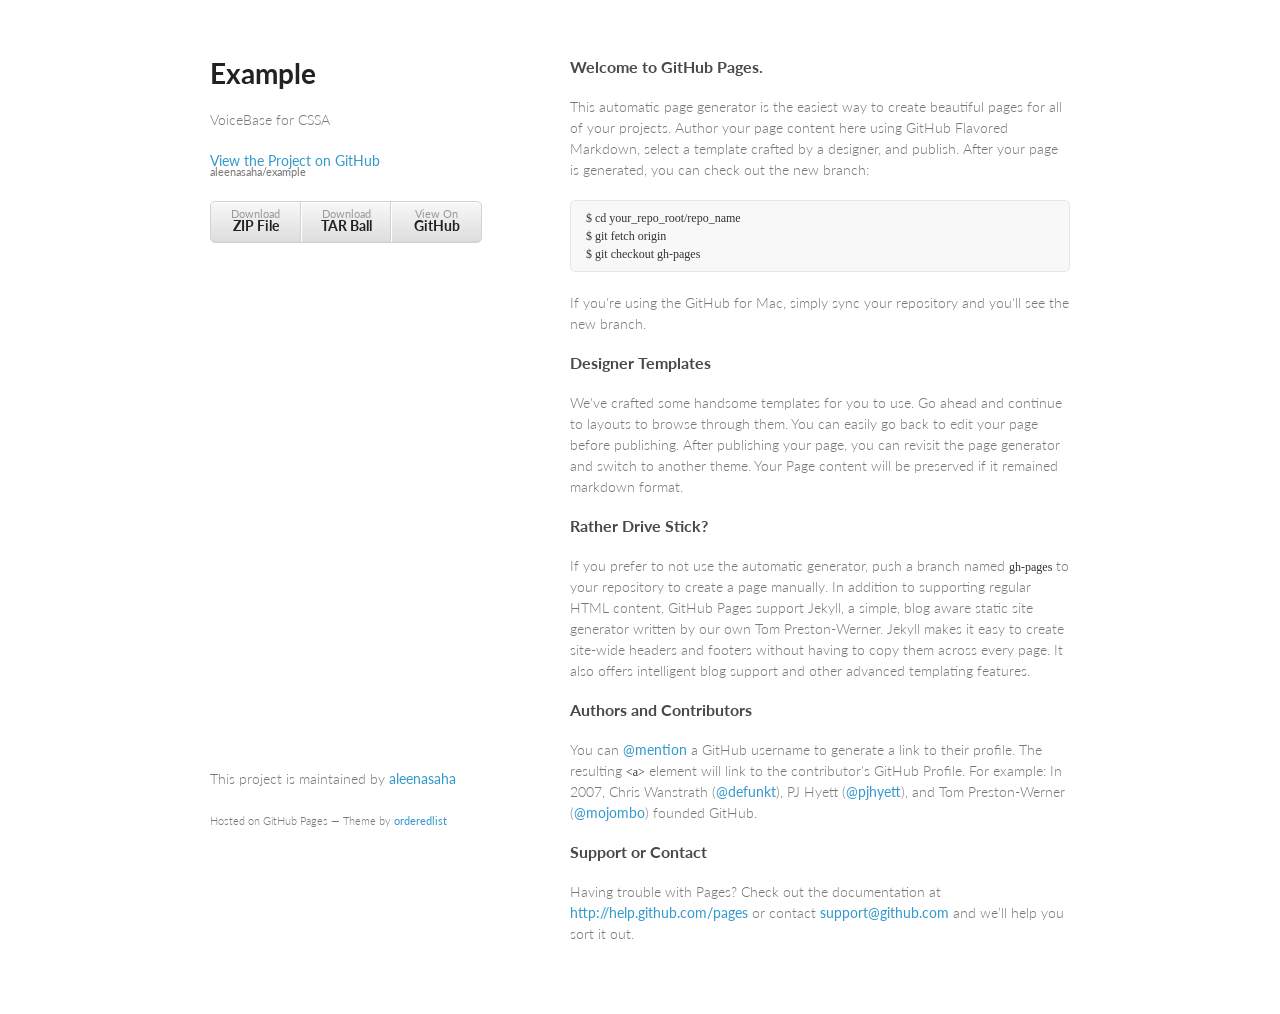
==== index.html @ 45214be2 "Create gh-pages branch via GitHub" ====
<!doctype html>
<html>
  <head>
    <meta charset="utf-8">
    <meta http-equiv="X-UA-Compatible" content="chrome=1">
    <title>Example by aleenasaha</title>

    <link rel="stylesheet" href="stylesheets/styles.css">
    <link rel="stylesheet" href="stylesheets/pygment_trac.css">
    <meta name="viewport" content="width=device-width, initial-scale=1, user-scalable=no">
    <!--[if lt IE 9]>
    <script src="//html5shiv.googlecode.com/svn/trunk/html5.js"></script>
    <![endif]-->
  </head>
  <body>
    <div class="wrapper">
      <header>
        <h1>Example</h1>
        <p>VoiceBase for CSSA</p>

        <p class="view"><a href="https://github.com/aleenasaha/example">View the Project on GitHub <small>aleenasaha/example</small></a></p>


        <ul>
          <li><a href="https://github.com/aleenasaha/example/zipball/master">Download <strong>ZIP File</strong></a></li>
          <li><a href="https://github.com/aleenasaha/example/tarball/master">Download <strong>TAR Ball</strong></a></li>
          <li><a href="https://github.com/aleenasaha/example">View On <strong>GitHub</strong></a></li>
        </ul>
      </header>
      <section>
        <h3>
<a name="welcome-to-github-pages" class="anchor" href="#welcome-to-github-pages"><span class="octicon octicon-link"></span></a>Welcome to GitHub Pages.</h3>

<p>This automatic page generator is the easiest way to create beautiful pages for all of your projects. Author your page content here using GitHub Flavored Markdown, select a template crafted by a designer, and publish. After your page is generated, you can check out the new branch:</p>

<pre><code>$ cd your_repo_root/repo_name
$ git fetch origin
$ git checkout gh-pages
</code></pre>

<p>If you're using the GitHub for Mac, simply sync your repository and you'll see the new branch.</p>

<h3>
<a name="designer-templates" class="anchor" href="#designer-templates"><span class="octicon octicon-link"></span></a>Designer Templates</h3>

<p>We've crafted some handsome templates for you to use. Go ahead and continue to layouts to browse through them. You can easily go back to edit your page before publishing. After publishing your page, you can revisit the page generator and switch to another theme. Your Page content will be preserved if it remained markdown format.</p>

<h3>
<a name="rather-drive-stick" class="anchor" href="#rather-drive-stick"><span class="octicon octicon-link"></span></a>Rather Drive Stick?</h3>

<p>If you prefer to not use the automatic generator, push a branch named <code>gh-pages</code> to your repository to create a page manually. In addition to supporting regular HTML content, GitHub Pages support Jekyll, a simple, blog aware static site generator written by our own Tom Preston-Werner. Jekyll makes it easy to create site-wide headers and footers without having to copy them across every page. It also offers intelligent blog support and other advanced templating features.</p>

<h3>
<a name="authors-and-contributors" class="anchor" href="#authors-and-contributors"><span class="octicon octicon-link"></span></a>Authors and Contributors</h3>

<p>You can <a href="https://github.com/blog/821" class="user-mention">@mention</a> a GitHub username to generate a link to their profile. The resulting <code>&lt;a&gt;</code> element will link to the contributor's GitHub Profile. For example: In 2007, Chris Wanstrath (<a href="https://github.com/defunkt" class="user-mention">@defunkt</a>), PJ Hyett (<a href="https://github.com/pjhyett" class="user-mention">@pjhyett</a>), and Tom Preston-Werner (<a href="https://github.com/mojombo" class="user-mention">@mojombo</a>) founded GitHub.</p>

<h3>
<a name="support-or-contact" class="anchor" href="#support-or-contact"><span class="octicon octicon-link"></span></a>Support or Contact</h3>

<p>Having trouble with Pages? Check out the documentation at <a href="http://help.github.com/pages">http://help.github.com/pages</a> or contact <a href="mailto:support@github.com">support@github.com</a> and we’ll help you sort it out.</p>
      </section>
      <footer>
        <p>This project is maintained by <a href="https://github.com/aleenasaha">aleenasaha</a></p>
        <p><small>Hosted on GitHub Pages &mdash; Theme by <a href="https://github.com/orderedlist">orderedlist</a></small></p>
      </footer>
    </div>
    <script src="javascripts/scale.fix.js"></script>
    
  </body>
</html>
---- stylesheets/styles.css ----
@import url(https://fonts.googleapis.com/css?family=Lato:300italic,700italic,300,700);

body {
  padding:50px;
  font:14px/1.5 Lato, "Helvetica Neue", Helvetica, Arial, sans-serif;
  color:#777;
  font-weight:300;
}

h1, h2, h3, h4, h5, h6 {
  color:#222;
  margin:0 0 20px;
}

p, ul, ol, table, pre, dl {
  margin:0 0 20px;
}

h1, h2, h3 {
  line-height:1.1;
}

h1 {
  font-size:28px;
}

h2 {
  color:#393939;
}

h3, h4, h5, h6 {
  color:#494949;
}

a {
  color:#39c;
  font-weight:400;
  text-decoration:none;
}

a small {
  font-size:11px;
  color:#777;
  margin-top:-0.6em;
  display:block;
}

.wrapper {
  width:860px;
  margin:0 auto;
}

blockquote {
  border-left:1px solid #e5e5e5;
  margin:0;
  padding:0 0 0 20px;
  font-style:italic;
}

code, pre {
  font-family:Monaco, Bitstream Vera Sans Mono, Lucida Console, Terminal;
  color:#333;
  font-size:12px;
}

pre {
  padding:8px 15px;
  background: #f8f8f8;  
  border-radius:5px;
  border:1px solid #e5e5e5;
  overflow-x: auto;
}

table {
  width:100%;
  border-collapse:collapse;
}

th, td {
  text-align:left;
  padding:5px 10px;
  border-bottom:1px solid #e5e5e5;
}

dt {
  color:#444;
  font-weight:700;
}

th {
  color:#444;
}

img {
  max-width:100%;
}

header {
  width:270px;
  float:left;
  position:fixed;
}

header ul {
  list-style:none;
  height:40px;
  
  padding:0;
  
  background: #eee;
  background: -moz-linear-gradient(top, #f8f8f8 0%, #dddddd 100%);
  background: -webkit-gradient(linear, left top, left bottom, color-stop(0%,#f8f8f8), color-stop(100%,#dddddd));
  background: -webkit-linear-gradient(top, #f8f8f8 0%,#dddddd 100%);
  background: -o-linear-gradient(top, #f8f8f8 0%,#dddddd 100%);
  background: -ms-linear-gradient(top, #f8f8f8 0%,#dddddd 100%);
  background: linear-gradient(top, #f8f8f8 0%,#dddddd 100%);
  
  border-radius:5px;
  border:1px solid #d2d2d2;
  box-shadow:inset #fff 0 1px 0, inset rgba(0,0,0,0.03) 0 -1px 0;
  width:270px;
}

header li {
  width:89px;
  float:left;
  border-right:1px solid #d2d2d2;
  height:40px;
}

header ul a {
  line-height:1;
  font-size:11px;
  color:#999;
  display:block;
  text-align:center;
  padding-top:6px;
  height:40px;
}

strong {
  color:#222;
  font-weight:700;
}

header ul li + li {
  width:88px;
  border-left:1px solid #fff;
}

header ul li + li + li {
  border-right:none;
  width:89px;
}

header ul a strong {
  font-size:14px;
  display:block;
  color:#222;
}

section {
  width:500px;
  float:right;
  padding-bottom:50px;
}

small {
  font-size:11px;
}

hr {
  border:0;
  background:#e5e5e5;
  height:1px;
  margin:0 0 20px;
}

footer {
  width:270px;
  float:left;
  position:fixed;
  bottom:50px;
}

@media print, screen and (max-width: 960px) {
  
  div.wrapper {
    width:auto;
    margin:0;
  }
  
  header, section, footer {
    float:none;
    position:static;
    width:auto;
  }
  
  header {
    padding-right:320px;
  }
  
  section {
    border:1px solid #e5e5e5;
    border-width:1px 0;
    padding:20px 0;
    margin:0 0 20px;
  }
  
  header a small {
    display:inline;
  }
  
  header ul {
    position:absolute;
    right:50px;
    top:52px;
  }
}

@media print, screen and (max-width: 720px) {
  body {
    word-wrap:break-word;
  }
  
  header {
    padding:0;
  }
  
  header ul, header p.view {
    position:static;
  }
  
  pre, code {
    word-wrap:normal;
  }
}

@media print, screen and (max-width: 480px) {
  body {
    padding:15px;
  }
  
  header ul {
    display:none;
  }
}

@media print {
  body {
    padding:0.4in;
    font-size:12pt;
    color:#444;
  }
}
---- stylesheets/pygment_trac.css ----
.highlight  { background: #ffffff; }
.highlight .c { color: #999988; font-style: italic } /* Comment */
.highlight .err { color: #a61717; background-color: #e3d2d2 } /* Error */
.highlight .k { font-weight: bold } /* Keyword */
.highlight .o { font-weight: bold } /* Operator */
.highlight .cm { color: #999988; font-style: italic } /* Comment.Multiline */
.highlight .cp { color: #999999; font-weight: bold } /* Comment.Preproc */
.highlight .c1 { color: #999988; font-style: italic } /* Comment.Single */
.highlight .cs { color: #999999; font-weight: bold; font-style: italic } /* Comment.Special */
.highlight .gd { color: #000000; background-color: #ffdddd } /* Generic.Deleted */
.highlight .gd .x { color: #000000; background-color: #ffaaaa } /* Generic.Deleted.Specific */
.highlight .ge { font-style: italic } /* Generic.Emph */
.highlight .gr { color: #aa0000 } /* Generic.Error */
.highlight .gh { color: #999999 } /* Generic.Heading */
.highlight .gi { color: #000000; background-color: #ddffdd } /* Generic.Inserted */
.highlight .gi .x { color: #000000; background-color: #aaffaa } /* Generic.Inserted.Specific */
.highlight .go { color: #888888 } /* Generic.Output */
.highlight .gp { color: #555555 } /* Generic.Prompt */
.highlight .gs { font-weight: bold } /* Generic.Strong */
.highlight .gu { color: #800080; font-weight: bold; } /* Generic.Subheading */
.highlight .gt { color: #aa0000 } /* Generic.Traceback */
.highlight .kc { font-weight: bold } /* Keyword.Constant */
.highlight .kd { font-weight: bold } /* Keyword.Declaration */
.highlight .kn { font-weight: bold } /* Keyword.Namespace */
.highlight .kp { font-weight: bold } /* Keyword.Pseudo */
.highlight .kr { font-weight: bold } /* Keyword.Reserved */
.highlight .kt { color: #445588; font-weight: bold } /* Keyword.Type */
.highlight .m { color: #009999 } /* Literal.Number */
.highlight .s { color: #d14 } /* Literal.String */
.highlight .na { color: #008080 } /* Name.Attribute */
.highlight .nb { color: #0086B3 } /* Name.Builtin */
.highlight .nc { color: #445588; font-weight: bold } /* Name.Class */
.highlight .no { color: #008080 } /* Name.Constant */
.highlight .ni { color: #800080 } /* Name.Entity */
.highlight .ne { color: #990000; font-weight: bold } /* Name.Exception */
.highlight .nf { color: #990000; font-weight: bold } /* Name.Function */
.highlight .nn { color: #555555 } /* Name.Namespace */
.highlight .nt { color: #000080 } /* Name.Tag */
.highlight .nv { color: #008080 } /* Name.Variable */
.highlight .ow { font-weight: bold } /* Operator.Word */
.highlight .w { color: #bbbbbb } /* Text.Whitespace */
.highlight .mf { color: #009999 } /* Literal.Number.Float */
.highlight .mh { color: #009999 } /* Literal.Number.Hex */
.highlight .mi { color: #009999 } /* Literal.Number.Integer */
.highlight .mo { color: #009999 } /* Literal.Number.Oct */
.highlight .sb { color: #d14 } /* Literal.String.Backtick */
.highlight .sc { color: #d14 } /* Literal.String.Char */
.highlight .sd { color: #d14 } /* Literal.String.Doc */
.highlight .s2 { color: #d14 } /* Literal.String.Double */
.highlight .se { color: #d14 } /* Literal.String.Escape */
.highlight .sh { color: #d14 } /* Literal.String.Heredoc */
.highlight .si { color: #d14 } /* Literal.String.Interpol */
.highlight .sx { color: #d14 } /* Literal.String.Other */
.highlight .sr { color: #009926 } /* Literal.String.Regex */
.highlight .s1 { color: #d14 } /* Literal.String.Single */
.highlight .ss { color: #990073 } /* Literal.String.Symbol */
.highlight .bp { color: #999999 } /* Name.Builtin.Pseudo */
.highlight .vc { color: #008080 } /* Name.Variable.Class */
.highlight .vg { color: #008080 } /* Name.Variable.Global */
.highlight .vi { color: #008080 } /* Name.Variable.Instance */
.highlight .il { color: #009999 } /* Literal.Number.Integer.Long */

.type-csharp .highlight .k { color: #0000FF }
.type-csharp .highlight .kt { color: #0000FF }
.type-csharp .highlight .nf { color: #000000; font-weight: normal }
.type-csharp .highlight .nc { color: #2B91AF }
.type-csharp .highlight .nn { color: #000000 }
.type-csharp .highlight .s { color: #A31515 }
.type-csharp .highlight .sc { color: #A31515 }
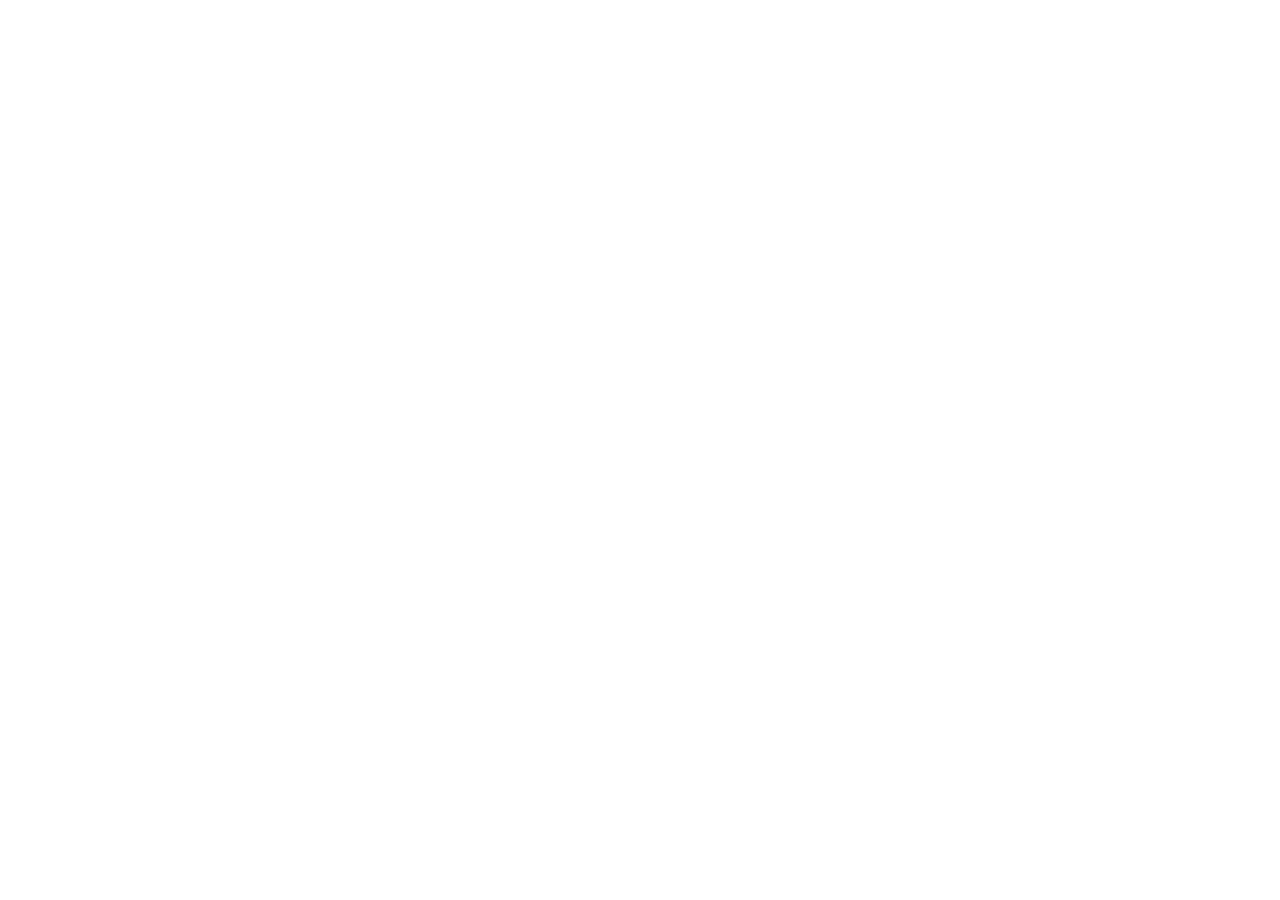
==== commit 53684342: "Renaming index to lowercase" ====
--- a/index.html
+++ b/index.html
@@ -1,71 +1,40 @@
-<!doctype html>
 <html>
-  <head>
-    <meta charset="utf-8">
-    <meta http-equiv="X-UA-Compatible" content="chrome=1">
-    <title>Example by aleenasaha</title>
+    <head>
+      <link rel="stylesheet" href="jquery-ui-1.10.4.custom.min.css"/>
+      <link rel="stylesheet" href="jwplayer.vb-sdk-plugin.css"/>
+      <script type="text/javascript" src="jquery-1.9.1.min.js"></script>
+      <script type="text/javascript" src="jquery.voicebase.js"></script>
+      <script type="text/javascript" src=//cdnjs.cloudflare.com/ajax/libs/zclip/1.1.2/jquery.zclip.min.js"></script>
+      <script type="text/javascript" src="//cdnjs.cloudflare.com/ajax/libs/jqueryui/1.10.4/jquery-ui.min.js"></script>
+      <script type="text/javascript" src="http://jwpsrv.com/library/qhNfTJFiEeK7LSIACpYGxA.js"></script>
+        <style type="text/css">
+            .content {
+                width: 840px;
+                margin: 0 auto;
+            }
+        </style>
+    </head>
 
-    <link rel="stylesheet" href="stylesheets/styles.css">
-    <link rel="stylesheet" href="stylesheets/pygment_trac.css">
-    <meta name="viewport" content="width=device-width, initial-scale=1, user-scalable=no">
-    <!--[if lt IE 9]>
-    <script src="//html5shiv.googlecode.com/svn/trunk/html5.js"></script>
-    <![endif]-->
-  </head>
-  <body>
-    <div class="wrapper">
-      <header>
-        <h1>Example</h1>
-        <p>VoiceBase for CSSA</p>
-
-        <p class="view"><a href="https://github.com/aleenasaha/example">View the Project on GitHub <small>aleenasaha/example</small></a></p>
-
-
-        <ul>
-          <li><a href="https://github.com/aleenasaha/example/zipball/master">Download <strong>ZIP File</strong></a></li>
-          <li><a href="https://github.com/aleenasaha/example/tarball/master">Download <strong>TAR Ball</strong></a></li>
-          <li><a href="https://github.com/aleenasaha/example">View On <strong>GitHub</strong></a></li>
-        </ul>
-      </header>
-      <section>
-        <h3>
-<a name="welcome-to-github-pages" class="anchor" href="#welcome-to-github-pages"><span class="octicon octicon-link"></span></a>Welcome to GitHub Pages.</h3>
-
-<p>This automatic page generator is the easiest way to create beautiful pages for all of your projects. Author your page content here using GitHub Flavored Markdown, select a template crafted by a designer, and publish. After your page is generated, you can check out the new branch:</p>
-
-<pre><code>$ cd your_repo_root/repo_name
-$ git fetch origin
-$ git checkout gh-pages
-</code></pre>
-
-<p>If you're using the GitHub for Mac, simply sync your repository and you'll see the new branch.</p>
-
-<h3>
-<a name="designer-templates" class="anchor" href="#designer-templates"><span class="octicon octicon-link"></span></a>Designer Templates</h3>
-
-<p>We've crafted some handsome templates for you to use. Go ahead and continue to layouts to browse through them. You can easily go back to edit your page before publishing. After publishing your page, you can revisit the page generator and switch to another theme. Your Page content will be preserved if it remained markdown format.</p>
-
-<h3>
-<a name="rather-drive-stick" class="anchor" href="#rather-drive-stick"><span class="octicon octicon-link"></span></a>Rather Drive Stick?</h3>
-
-<p>If you prefer to not use the automatic generator, push a branch named <code>gh-pages</code> to your repository to create a page manually. In addition to supporting regular HTML content, GitHub Pages support Jekyll, a simple, blog aware static site generator written by our own Tom Preston-Werner. Jekyll makes it easy to create site-wide headers and footers without having to copy them across every page. It also offers intelligent blog support and other advanced templating features.</p>
-
-<h3>
-<a name="authors-and-contributors" class="anchor" href="#authors-and-contributors"><span class="octicon octicon-link"></span></a>Authors and Contributors</h3>
-
-<p>You can <a href="https://github.com/blog/821" class="user-mention">@mention</a> a GitHub username to generate a link to their profile. The resulting <code>&lt;a&gt;</code> element will link to the contributor's GitHub Profile. For example: In 2007, Chris Wanstrath (<a href="https://github.com/defunkt" class="user-mention">@defunkt</a>), PJ Hyett (<a href="https://github.com/pjhyett" class="user-mention">@pjhyett</a>), and Tom Preston-Werner (<a href="https://github.com/mojombo" class="user-mention">@mojombo</a>) founded GitHub.</p>
-
-<h3>
-<a name="support-or-contact" class="anchor" href="#support-or-contact"><span class="octicon octicon-link"></span></a>Support or Contact</h3>
-
-<p>Having trouble with Pages? Check out the documentation at <a href="http://help.github.com/pages">http://help.github.com/pages</a> or contact <a href="mailto:support@github.com">support@github.com</a> and we’ll help you sort it out.</p>
-      </section>
-      <footer>
-        <p>This project is maintained by <a href="https://github.com/aleenasaha">aleenasaha</a></p>
-        <p><small>Hosted on GitHub Pages &mdash; Theme by <a href="https://github.com/orderedlist">orderedlist</a></small></p>
-      </footer>
-    </div>
-    <script src="javascripts/scale.fix.js"></script>
-    
-  </body>
-</html>+    <body>
+        <div class="content">
+            <div id="jwplayer"> </div>
+        </div>
+        <script type='text/javascript'>
+            jQuery(document).ready(function(){
+                jwplayer('playerBlock').setup({
+                    primary: "flash",
+                    width: '792',
+                    height: '480'
+                });
+            jQuery('#playerBlock').voicebase({
+                    playerId: 'playerBlock',
+                    playerType: 'jwplayer',
+                    mediaID: '54245f7c6e9b7',
+                    apikey: '98B3E98C-001C-1E0A-4272-1F4FC0F5423D',
+                    password: window.location.hash.substring(1),
+                    stream: http
+                    });
+                });
+        </script>
+    </body>
+</html>
--- a/jwplayer.vb-sdk-plugin.css
+++ b/jwplayer.vb-sdk-plugin.css
@@ -0,0 +1,3418 @@
+*{
+    margin: 0;
+    padding : 0;
+}
+ul, ol{
+    list-style: none;
+}
+a{
+    text-decoration: none;
+}
+body{
+    font-family: Helvetica, Arial, sans-serif;
+    font-size: 13px;
+}
+.vbs-clearfix:after{
+    content: "";
+    display: table;
+    clear: both;
+}
+.clear-block{
+    clear: both;
+}
+.vbs-content{
+    width : 100%;
+    /*margin : auto;*/
+}
+
+.vbs-section-header{
+    height : 32px;
+    line-height : 32px;
+    border : 1px solid #c8cfd3;
+    -webkit-border-radius : 3px;
+    -moz-border-radius    : 3px;
+    border-radius         : 3px;
+    background : url("../images/title-bg.png") repeat-x;
+    -webkit-box-shadow : 0 1px 2px #e6e6e6;
+    -moz-box-shadow    : 0 1px 2px #e6e6e6;
+    box-shadow         : 0 1px 2px #e6e6e6;
+    position: relative;
+
+}
+.vbs-section-header .vbs-section-title{
+    /*float: left;*/
+    position: absolute;
+    top: 0;
+    left: 0;
+    background: url("../images/grey-arrow-down.png") 13px center no-repeat;
+    cursor: pointer;
+    height: 100%;
+}
+.vbs-media-block.vbs-video .vbs-section-header .vbs-section-title,
+.vbs-section-header .vbs-section-title{
+    /*float: left;*/
+    background: url("../images/grey-arrow-down.png") 13px center no-repeat;
+    cursor: pointer;
+}
+.vbs-media-block.vbs-video .vbs-section-header .vbs-section-title.vbs-hidden,
+.vbs-section-header .vbs-section-title.vbs-hidden{
+    background: url("../images/grey-arrow-right.png") 13px center no-repeat;
+}
+.vbs-media-block .vbs-section-header .vbs-section-title{
+    background: none;
+    cursor: auto;
+}
+.vbs-section-header .vbs-section-title span{
+    font-size: 13px;
+}
+.vbs-media-block.vbs-video .vbs-section-header .vbs-section-title .vbs-section-name,
+.vbs-section-header .vbs-section-title .vbs-section-name{
+    margin-left : 33px;
+    text-transform: uppercase;
+    font-weight: bold;
+    color: #636971;
+    margin-right: 25px;
+}
+/*title audio margin left*/
+.vbs-media-block .vbs-section-header .vbs-section-title .vbs-section-name{
+    margin-left : 13px;
+}
+.vbs-media-block .vbs-section-header .vbs-section-title .vbs-section-name.vbs-snv{
+    display: none;
+}
+.vbs-media-block.vbs-video .vbs-section-header .vbs-section-title .vbs-section-name.vbs-sna {
+    display: none;
+}
+.vbs-media-block.vbs-video .vbs-section-header .vbs-section-title .vbs-section-name.vbs-snv {
+    display: inline-block;
+    margin-right : 0;
+}
+.vbs-section-header .vbs-section-title .vbs-time{
+    color: #999999;
+    margin-right: 25px;
+}
+.vbs-section-header .vbs-section-title .vbs-voice-name{
+    font-weight: bold;
+    color: #999999;
+}
+.vbs-section-header .vbs-section-btns{
+    border-left: 1px solid #c2c2c2;
+    float: right;
+    height : 100%;
+    padding-left: 11px;
+    background: url("../images/striped-bg.png") repeat-x;
+    -webkit-border-radius : 0 5px 5px 0;
+    -moz-border-radius    : 0 5px 5px 0;
+    border-radius         : 0 5px 5px 0;
+}
+.vbs-section-header .vbs-section-btns li{
+    float: left;
+    margin-right: 13px;
+    position: relative;
+}
+.vbs-section-header .vbs-section-btns li > a{
+    display: block;
+    height : 32px;
+    width : 29px;
+}
+
+.vbs-message-btn, .vbs-comments-btn{
+    background: url("../images/dialog-btn.png") no-repeat center center;
+}
+.vbs-message-btn.vbs-active, .vbs-comments-btn.vbs-active{
+    background: url("../images/dialog-btn-active.png") no-repeat center center;
+}
+.vbs-cloud-btn, .vbs-download-audio-btn {
+    background: url("../images/download-icon.png") no-repeat center center;
+}
+.vbs-cloud-btn.vbs-active{
+    background: url("../images/download-icon-active.png") no-repeat center center;
+}
+.vbs-del-btn{
+    background: url("../images/trash-btn.png") no-repeat center center;
+}
+.vbs-del-btn.vbs-active{
+    background: url("../images/trash-btn-active.png") no-repeat center center;
+}
+.vbs-star-btn{
+    background: url("../images/star-btn.png") no-repeat center center;
+}
+.vbs-star-btn.vbs-active{
+    background: url("../images/star-btn-active.png") no-repeat center center;
+}
+.vbs-help-btn{
+    background: url("../images/help-btn.png") no-repeat center center;
+}
+.vbs-help-btn.vbs-active{
+    background: url("../images/help-btn-active.png") no-repeat center center;
+}
+.vbs-comment-btn{
+    background: url("../images/comment-btn.png") no-repeat center center;
+}
+.vbs-edit-btn{
+    background: url("../images/edit-btn.png") no-repeat center center;
+}
+.vbs-edit-btn.vbs-active{
+    background: url("../images/edit-btn-active.png") no-repeat center center;
+}
+.vbs-print-btn{
+    background: url("../images/print-icon.png") no-repeat center center;
+}
+.vbs-print-btn.vbs-active{
+    background: url("../images/print-icon-active.png") no-repeat center center;
+}
+.vbs-plus-btn{
+    background: url("../images/plus-btn.png") no-repeat center center;
+}
+.vbs-plus-btn.vbs-active{
+    background: url("../images/plus-btn-active.png") no-repeat center center;
+}
+.vbs-evernote-btn{
+    background: url("../images/evernote-btn.png") no-repeat center center;
+}
+.vbs-evernote-btn.vbs-active{
+    background: url("../images/evernote-btn-active.png") no-repeat center center;
+}
+.vbs-expand-btn{
+    background: url("../images/expand.png") no-repeat center center;
+}
+
+
+/* audio player styles*/
+
+.vbs-record-player .vbs-record-timeline-wrap {
+    position: relative;
+    padding: 10px 0px;
+    /*width: 597px;*/
+    height: 8px;
+    /*margin-top: -10px;*/
+    /*left: 100px;*/
+    /*top: 0;*/
+
+    -webkit-touch-callout: none;
+    -webkit-user-select: none;
+    -khtml-user-select: none;
+    -moz-user-select: -moz-none;
+    -ms-user-select: none;
+    user-select: none;
+    /*cursor: pointer;*/
+}
+.vbs-record-player .vbs-record-timeline {
+    border-color: #babfc4;
+    border-top-color: #a1a8ae;
+    cursor: pointer;
+    position: absolute;
+    background-image: linear-gradient(bottom, #d1d6da 0%, #b8bfc4 100%);
+    background-image: -o-linear-gradient(bottom, #d1d6da 0%, #b8bfc4 100%);
+    background-image: -moz-linear-gradient(bottom, #d1d6da 0%, #b8bfc4 100%);
+    background-image: -webkit-linear-gradient(bottom, #d1d6da 0%, #b8bfc4 100%);
+    background-image: -ms-linear-gradient(bottom, #d1d6da 0%, #b8bfc4 100%);
+    right: 0px;
+    left: 0px;
+    top: 10px;
+    background-image: -webkit-gradient(
+        linear,
+        left bottom,
+        left top,
+        color-stop(0, #D1D6DA),
+        color-stop(1, #B8BFC4)
+    );
+    background-color: #c4cacf;
+    -pie-background: linear-gradient(#bfdcf4, #4898d8);
+}
+.vbs-record-timeline, .vbs-record-progress, .vbs-record_buffer {
+    height: 7px;
+    font-size: 5px;
+    line-height: 8px;
+    overflow: hidden;
+    border: 1px solid #568ab6;
+    border-top-color: #85b0d5;
+    -moz-border-radius: 3px;
+    -webkit-border-radius: 3px;
+    -khtml-border-radius: 3px;
+    -o-border-radius: 3px;
+    -ms-border-radius: 3px;
+    border-radius: 3px;
+    background-image: linear-gradient(bottom, #4898d8 0%, #bfdcf4 100%);
+    background-image: -o-linear-gradient(bottom, #4898d8 0%, #bfdcf4 100%);
+    background-image: -moz-linear-gradient(bottom, #4898d8 0%, #bfdcf4 100%);
+    background-image: -webkit-linear-gradient(bottom, #4898d8 0%, #bfdcf4 100%);
+    background-image: -ms-linear-gradient(bottom, #4898d8 0%, #bfdcf4 100%);
+    background-image: -webkit-gradient(
+        linear,
+        left bottom,
+        left top,
+        color-stop(0, #4898D8),
+        color-stop(1, #BFDCF4)
+    );
+    -pie-background: linear-gradient(#bfdcf4, #4898d8);
+}
+.vbs-record-player {
+    margin-top: 15px;
+    position: relative;
+    height: 60px;
+}
+.vbs-record-progress, .vbs-record_buffer {
+    z-index: 3;
+    cursor: pointer;
+    top: 10px;
+    position: absolute;
+    left: 0px;
+}
+
+.vbs-player-slider {
+    position: absolute;
+    cursor: pointer;
+    overflow: hidden;
+    top: 12px;
+    width: 19px;
+    height: 20px;
+    background-image: url("../images/player_controls_n.png");
+    background-position: 0px -128px;
+    margin: -6px 0px 0px -8px;
+    z-index: 30;
+}
+.vbs-record_buffer {
+    z-index: 2;
+    border-color: #78acd8;
+    background-image: linear-gradient(bottom, #bfdcf4 0%, #bfdcf4 100%);
+    background-image: -o-linear-gradient(bottom, #bfdcf4 0%, #bfdcf4 100%);
+    background-image: -moz-linear-gradient(bottom, #bfdcf4 0%, #bfdcf4 100%);
+    background-image: -webkit-linear-gradient(bottom, #bfdcf4 0%, #bfdcf4 100%);
+    background-image: -ms-linear-gradient(bottom, #bfdcf4 0%, #bfdcf4 100%);
+    background-image: -webkit-gradient(
+        linear,
+        left bottom,
+        left top,
+        color-stop(0, #BFDCF4),
+        color-stop(1, #BFDCF4)
+    );
+    -pie-background: linear-gradient(#bfdcf4, #bfdcf4);
+}
+
+.vbs-markers {
+    width: 100%;
+    display: block;
+    z-index: 90;
+    padding: 6px 0;
+}
+.vbs-markers-hovers {
+    width: 100%;
+    display: block;
+    z-index: 90;
+    padding: 6px 0;
+}
+
+/*player control*/
+.vbs-player-control{
+    position: absolute;
+    top: 0;
+    left: 0;
+}
+.vbs-player-control a{
+    background-image: url("../images/player_controls_n.png");
+    background-repeat: no-repeat;
+    display: block;
+    float: left;
+    height: 30px;
+    margin-right: 4px;
+    outline: medium none;
+    width: 40px;
+    -moz-border-radius: 4px;
+    -webkit-border-radius: 4px;
+    -khtml-border-radius: 4px;
+    -o-border-radius: 4px;
+    -ms-border-radius: 4px;
+    border-radius: 4px;
+}
+.vbs-player-control a:hover, .vbs-record_player .vbs-player-control a.vbs-playing, a.vbs-player_control.vbs-play-btn.vbs-overlay:hover, .vbs-volume-toolbar .vbs-volume-btn:hover {
+    -moz-box-shadow: 0px 0px 4px #449de0;
+    -webkit-box-shadow: 0px 0px 4px #449de0;
+    -khtml-box-shadow: 0px 0px 4px #449de0;
+    -o-box-shadow: 0px 0px 4px #449de0;
+    -ms-box-shadow: 0px 0px 4px #449de0;
+    box-shadow: 0px 0px 4px #449de0;
+}
+
+.vbs-player-control .vbs-play-btn{
+    background-position: 0 -1px;
+}
+.vbs-player-control .vbs-next-action-btn{
+    background-position: 0 -212px;
+}
+
+.vbs-player-control .vbs-next-notactive{
+    opacity: .5;
+}
+.vbs-player-control .vbs-next-notactive:hover{
+    -moz-box-shadow: none;
+    -webkit-box-shadow: none;
+    -khtml-box-shadow: none;
+    -o-box-shadow: none;
+    -ms-box-shadow: none;
+    box-shadow: none;
+}
+
+.vbs-player-control .vbs-prev-btn{
+    /*background-position: 0 -65px;*/
+    background: url("../images/back-btn.png")no-repeat;
+}
+.vbs-play-btn.vbs-playing {
+    background-position: 0px -33px;
+}
+.vbs-volume-toolbar {
+    /*float: right;*/
+    position: absolute;
+    top: 0;
+    right: 45px;
+}
+.vbs-volume-btn{
+    display: block;
+    width : 40px;
+    height : 30px;
+    -webkit-border-radius : 4px;
+    -moz-border-radius    : 4px;
+    border-radius         : 4px;
+    background : url("../images/player_controls_n.png") no-repeat 0 -97px;
+}
+
+/* volume slider*/
+.vbs-volume-toolbar .vbs-volume-toolbar-block {
+    display: none;
+    position: absolute;
+    top: 40px;
+    left: 0;
+    background: #f0f0f0 url("../images/volume-bg.png") no-repeat center 3px;
+    border: 1px solid #ccc;
+    border-radius: 2px;
+    width: 28px;
+    height: 110px;
+    padding: 23px 5px;
+    z-index: 22;
+}
+.vbs-record-player.vbs-video .vbs-volume-toolbar .vbs-volume-toolbar-block {
+    top: auto;
+    bottom: 35px;
+}
+.vbs-volume-toolbar-block .vbs-volume-slider {
+    position: absolute;
+    top: 23px;
+    left: 15px;
+    width: 7px;
+    height: 110px;
+    cursor: pointer;
+}
+.vbs-volume-toolbar-block .vbs-volume-slider-bg {
+    position: absolute;
+    top: 0;
+    background: #ccc;
+    border: 1px solid #bbb;
+    border-radius: 3px;
+    z-index: 90;
+    width: 5px;
+    height: 110px;
+}
+.vbs-volume-toolbar-block .vbs-volume-slider-full {
+    position: absolute;
+    bottom: -1px;
+    left: 1px;
+    width: 5px;
+    background: #06F;
+    border-radius: 3px;
+    z-index: 99;
+}
+.vbs-volume-toolbar-block .vbs-volume-slider-handler {
+    position: absolute;
+    width: 15px;
+    height: 16px;
+    margin-bottom: -8px;
+    left: -4px;
+    background: url("../images/slider-handler.png") no-repeat;
+    z-index: 100;
+}
+/*classes when changes quantity of left btns from timeline */
+.vbs-1-left-btns .vbs-timeline{
+    margin : 0 100px 0 50px;
+}
+.vbs-2-left-btns .vbs-timeline{
+    margin : 0 100px;
+}
+.vbs-3-left-btns .vbs-timeline{
+    margin : 0 100px 0 140px;
+}
+/* colored speakers*/
+
+.vbs-speakers {
+    position: absolute;
+    margin-top: -10px;
+    z-index: 4;
+    margin-left: 1px;
+}
+.vbs-speakers .vbs-speaker {
+    position: absolute;
+    top: 11px;
+    height: 8px;
+    border-radius: 1px;
+    opacity: 0.75;
+}
+.vbs-speakers .vbs-speaker:hover {
+    opacity: 1;
+    cursor: pointer;
+}
+.vbs-speakers .vbs-speaker.vbs-sp1o,
+.vbs-speakers .vbs-speaker.vbs-sp11o,
+.vbs-speakers .vbs-speaker.vbs-sp21o,
+.vbs-speakers .vbs-speaker.vbs-sp31o,
+.vbs-speakers .vbs-speaker.vbs-sp41o {
+    background: #ea415b;
+    background: -moz-linear-gradient(top, #ea415b 0%, #ff7577 100%);
+    background: -webkit-gradient(linear, left top, left bottom, color-stop(0%,#ea415b), color-stop(100%,#ff7577));
+    background: -webkit-linear-gradient(top, #ea415b 0%,#ff7577 100%);
+    background: -o-linear-gradient(top, #ea415b 0%,#ff7577 100%);
+    background: -ms-linear-gradient(top, #ea415b 0%,#ff7577 100%);
+    background: linear-gradient(to bottom, #ea415b 0%,#ff7577 100%);
+    filter: progid:DXImageTransform.Microsoft.gradient( startColorstr='#ea415b', endColorstr='#ff7577',GradientType=0 );
+}
+.vbs-speakers .vbs-speaker.vbs-sp2o,
+.vbs-speakers .vbs-speaker.vbs-sp12o,
+.vbs-speakers .vbs-speaker.vbs-sp22o,
+.vbs-speakers .vbs-speaker.vbs-sp32o,
+.vbs-speakers .vbs-speaker.vbs-sp42o {
+    background: #3c42ea;
+    background: -moz-linear-gradient(top,  #3c42ea 0%, #5e6df2 100%);
+    background: -webkit-gradient(linear, left top, left bottom, color-stop(0%,#3c42ea), color-stop(100%,#5e6df2));
+    background: -webkit-linear-gradient(top,  #3c42ea 0%,#5e6df2 100%);
+    background: -o-linear-gradient(top,  #3c42ea 0%,#5e6df2 100%);
+    background: -ms-linear-gradient(top,  #3c42ea 0%,#5e6df2 100%);
+    background: linear-gradient(to bottom,  #3c42ea 0%,#5e6df2 100%);
+    filter: progid:DXImageTransform.Microsoft.gradient( startColorstr='#3c42ea', endColorstr='#5e6df2',GradientType=0 );
+}
+
+.vbs-speakers .vbs-speaker.vbs-sp3o,
+.vbs-speakers .vbs-speaker.vbs-sp13o,
+.vbs-speakers .vbs-speaker.vbs-sp23o,
+.vbs-speakers .vbs-speaker.vbs-sp33o,
+.vbs-speakers .vbs-speaker.vbs-sp43o {
+    background: #0eb226;
+    background: -moz-linear-gradient(top,  #0eb226 0%, #6bd369 100%);
+    background: -webkit-gradient(linear, left top, left bottom, color-stop(0%,#0eb226), color-stop(100%,#6bd369));
+    background: -webkit-linear-gradient(top,  #0eb226 0%,#6bd369 100%);
+    background: -o-linear-gradient(top,  #0eb226 0%,#6bd369 100%);
+    background: -ms-linear-gradient(top,  #0eb226 0%,#6bd369 100%);
+    background: linear-gradient(to bottom,  #0eb226 0%,#6bd369 100%);
+    filter: progid:DXImageTransform.Microsoft.gradient( startColorstr='#0eb226', endColorstr='#6bd369',GradientType=0 );
+}
+
+.vbs-speakers .vbs-speaker.vbs-sp4o,
+.vbs-speakers .vbs-speaker.vbs-sp14o,
+.vbs-speakers .vbs-speaker.vbs-sp24o,
+.vbs-speakers .vbs-speaker.vbs-sp34o,
+.vbs-speakers .vbs-speaker.vbs-sp44o {
+    background: #da12ed;
+    background: -moz-linear-gradient(top,  #da12ed 0%, #d28dd6 100%);
+    background: -webkit-gradient(linear, left top, left bottom, color-stop(0%,#da12ed), color-stop(100%,#d28dd6));
+    background: -webkit-linear-gradient(top,  #da12ed 0%,#d28dd6 100%);
+    background: -o-linear-gradient(top,  #da12ed 0%,#d28dd6 100%);
+    background: -ms-linear-gradient(top,  #da12ed 0%,#d28dd6 100%);
+    background: linear-gradient(to bottom,  #da12ed 0%,#d28dd6 100%);
+    filter: progid:DXImageTransform.Microsoft.gradient( startColorstr='#da12ed', endColorstr='#d28dd6',GradientType=0 );
+}
+
+.vbs-speakers .vbs-speaker.vbs-sp5o,
+.vbs-speakers .vbs-speaker.vbs-sp15o,
+.vbs-speakers .vbs-speaker.vbs-sp25o,
+.vbs-speakers .vbs-speaker.vbs-sp35o,
+.vbs-speakers .vbs-speaker.vbs-sp45o {
+    background: #ff8c00; /* Old browsers */
+    background: -moz-linear-gradient(top,  #ff8c00 0%, #ffc889 100%); /* FF3.6+ */
+    background: -webkit-gradient(linear, left top, left bottom, color-stop(0%,#ff8c00), color-stop(100%,#ffc889)); /* Chrome,Safari4+ */
+    background: -webkit-linear-gradient(top,  #ff8c00 0%,#ffc889 100%); /* Chrome10+,Safari5.1+ */
+    background: -o-linear-gradient(top,  #ff8c00 0%,#ffc889 100%); /* Opera 11.10+ */
+    background: -ms-linear-gradient(top,  #ff8c00 0%,#ffc889 100%); /* IE10+ */
+    background: linear-gradient(to bottom,  #ff8c00 0%,#ffc889 100%); /* W3C */
+    filter: progid:DXImageTransform.Microsoft.gradient( startColorstr='#ff8c00', endColorstr='#ffc889',GradientType=0 ); /* IE6-9 */
+
+}
+.vbs-speakers .vbs-speaker.vbs-sp6o,
+.vbs-speakers .vbs-speaker.vbs-sp16o,
+.vbs-speakers .vbs-speaker.vbs-sp26o,
+.vbs-speakers .vbs-speaker.vbs-sp36o,
+.vbs-speakers .vbs-speaker.vbs-sp46o {
+    background: #ff1493; /* Old browsers */
+    background: -moz-linear-gradient(top,  #ff1493 0%, #ff60b5 100%); /* FF3.6+ */
+    background: -webkit-gradient(linear, left top, left bottom, color-stop(0%,#ff1493), color-stop(100%,#ff60b5)); /* Chrome,Safari4+ */
+    background: -webkit-linear-gradient(top,  #ff1493 0%,#ff60b5 100%); /* Chrome10+,Safari5.1+ */
+    background: -o-linear-gradient(top,  #ff1493 0%,#ff60b5 100%); /* Opera 11.10+ */
+    background: -ms-linear-gradient(top,  #ff1493 0%,#ff60b5 100%); /* IE10+ */
+    background: linear-gradient(to bottom,  #ff1493 0%,#ff60b5 100%); /* W3C */
+    filter: progid:DXImageTransform.Microsoft.gradient( startColorstr='#ff1493', endColorstr='#ff60b5',GradientType=0 ); /* IE6-9 */
+}
+.vbs-speakers .vbs-speaker.vbs-sp7o,
+.vbs-speakers .vbs-speaker.vbs-sp17o,
+.vbs-speakers .vbs-speaker.vbs-sp27o,
+.vbs-speakers .vbs-speaker.vbs-sp37o,
+.vbs-speakers .vbs-speaker.vbs-sp47o {
+    background: #ffd700; /* Old browsers */
+    background: -moz-linear-gradient(top,  #ffd700 0%, #ffee9b 100%); /* FF3.6+ */
+    background: -webkit-gradient(linear, left top, left bottom, color-stop(0%,#ffd700), color-stop(100%,#ffee9b)); /* Chrome,Safari4+ */
+    background: -webkit-linear-gradient(top,  #ffd700 0%,#ffee9b 100%); /* Chrome10+,Safari5.1+ */
+    background: -o-linear-gradient(top,  #ffd700 0%,#ffee9b 100%); /* Opera 11.10+ */
+    background: -ms-linear-gradient(top,  #ffd700 0%,#ffee9b 100%); /* IE10+ */
+    background: linear-gradient(to bottom,  #ffd700 0%,#ffee9b 100%); /* W3C */
+    filter: progid:DXImageTransform.Microsoft.gradient( startColorstr='#ffd700', endColorstr='#ffee9b',GradientType=0 ); /* IE6-9 */
+}
+.vbs-speakers .vbs-speaker.vbs-sp8o,
+.vbs-speakers .vbs-speaker.vbs-sp18o,
+.vbs-speakers .vbs-speaker.vbs-sp28o,
+.vbs-speakers .vbs-speaker.vbs-sp38o,
+.vbs-speakers .vbs-speaker.vbs-sp48o {
+    background: #ff4500; /* Old browsers */
+    background: -moz-linear-gradient(top,  #ff4500 0%, #ff8154 100%); /* FF3.6+ */
+    background: -webkit-gradient(linear, left top, left bottom, color-stop(0%,#ff4500), color-stop(100%,#ff8154)); /* Chrome,Safari4+ */
+    background: -webkit-linear-gradient(top,  #ff4500 0%,#ff8154 100%); /* Chrome10+,Safari5.1+ */
+    background: -o-linear-gradient(top,  #ff4500 0%,#ff8154 100%); /* Opera 11.10+ */
+    background: -ms-linear-gradient(top,  #ff4500 0%,#ff8154 100%); /* IE10+ */
+    background: linear-gradient(to bottom,  #ff4500 0%,#ff8154 100%); /* W3C */
+    filter: progid:DXImageTransform.Microsoft.gradient( startColorstr='#ff4500', endColorstr='#ff8154',GradientType=0 ); /* IE6-9 */
+
+}
+.vbs-speakers .vbs-speaker.vbs-sp9o,
+.vbs-speakers .vbs-speaker.vbs-sp19o,
+.vbs-speakers .vbs-speaker.vbs-sp29o,
+.vbs-speakers .vbs-speaker.vbs-sp39o,
+.vbs-speakers .vbs-speaker.vbs-sp49o {
+    background: #a0522d; /* Old browsers */
+    background: -moz-linear-gradient(top,  #a0522d 0%, #9e725e 100%); /* FF3.6+ */
+    background: -webkit-gradient(linear, left top, left bottom, color-stop(0%,#a0522d), color-stop(100%,#9e725e)); /* Chrome,Safari4+ */
+    background: -webkit-linear-gradient(top,  #a0522d 0%,#9e725e 100%); /* Chrome10+,Safari5.1+ */
+    background: -o-linear-gradient(top,  #a0522d 0%,#9e725e 100%); /* Opera 11.10+ */
+    background: -ms-linear-gradient(top,  #a0522d 0%,#9e725e 100%); /* IE10+ */
+    background: linear-gradient(to bottom,  #a0522d 0%,#9e725e 100%); /* W3C */
+    filter: progid:DXImageTransform.Microsoft.gradient( startColorstr='#a0522d', endColorstr='#9e725e',GradientType=0 ); /* IE6-9 */
+}
+.vbs-speakers .vbs-speaker.vbs-sp10o,
+.vbs-speakers .vbs-speaker.vbs-sp20o,
+.vbs-speakers .vbs-speaker.vbs-sp30o,
+.vbs-speakers .vbs-speaker.vbs-sp40o,
+.vbs-speakers .vbs-speaker.vbs-sp50o {
+    background: #40e0d0; /* Old browsers */
+    background: -moz-linear-gradient(top,  #40e0d0 0%, #aaddd8 100%); /* FF3.6+ */
+    background: -webkit-gradient(linear, left top, left bottom, color-stop(0%,#40e0d0), color-stop(100%,#aaddd8)); /* Chrome,Safari4+ */
+    background: -webkit-linear-gradient(top,  #40e0d0 0%,#aaddd8 100%); /* Chrome10+,Safari5.1+ */
+    background: -o-linear-gradient(top,  #40e0d0 0%,#aaddd8 100%); /* Opera 11.10+ */
+    background: -ms-linear-gradient(top,  #40e0d0 0%,#aaddd8 100%); /* IE10+ */
+    background: linear-gradient(to bottom,  #40e0d0 0%,#aaddd8 100%); /* W3C */
+    filter: progid:DXImageTransform.Microsoft.gradient( startColorstr='#40e0d0', endColorstr='#aaddd8',GradientType=0 ); /* IE6-9 */
+}
+
+/*when there is no speaker*/
+.vbs-speakers.vbs-machine .vbs-speaker.vbs-sp1o{
+    background: #5da6e1;
+    background: url([data-uri]);
+    background: -moz-linear-gradient(top,  #5da6e1 0%, #81bee9 100%);
+    background: -webkit-gradient(linear, left top, left bottom, color-stop(0%,#5da6e1), color-stop(100%,#81bee9));
+    background: -webkit-linear-gradient(top,  #5da6e1 0%,#81bee9 100%);
+    background: -o-linear-gradient(top,  #5da6e1 0%,#81bee9 100%);
+    background: -ms-linear-gradient(top,  #5da6e1 0%,#81bee9 100%);
+    background: linear-gradient(to bottom,  #5da6e1 0%,#81bee9 100%);
+    filter: progid:DXImageTransform.Microsoft.gradient( startColorstr='#5da6e1', endColorstr='#81bee9',GradientType=0 );
+}
+.vbs-speakers.vbs-machine .vbs-speaker.vbs-sp2o{
+    background: #4a7cab;
+    background: url([data-uri]);
+    background: -moz-linear-gradient(top,  #4a7cab 0%, #679ec1 100%);
+    background: -webkit-gradient(linear, left top, left bottom, color-stop(0%,#4a7cab), color-stop(100%,#679ec1));
+    background: -webkit-linear-gradient(top,  #4a7cab 0%,#679ec1 100%);
+    background: -o-linear-gradient(top,  #4a7cab 0%,#679ec1 100%);
+    background: -ms-linear-gradient(top,  #4a7cab 0%,#679ec1 100%);
+    background: linear-gradient(to bottom,  #4a7cab 0%,#679ec1 100%);
+    filter: progid:DXImageTransform.Microsoft.gradient( startColorstr='#4a7cab', endColorstr='#679ec1',GradientType=0 );
+}
+
+/*markers*/
+
+.vbs-record-preview .vbs-marker {
+    box-shadow: 0 1px 0 #FFFFFF;
+    cursor: pointer;
+    left: auto;
+    margin-left: -4px;
+    overflow: visible;
+    top: 19px;
+}
+.vbs-marker {
+    -moz-border-bottom-colors: none;
+    -moz-border-left-colors: none;
+    -moz-border-right-colors: none;
+    -moz-border-top-colors: none;
+    border-color: transparent;
+    border-image: none;
+    border-left: 5px solid transparent;
+    border-right: 5px solid transparent;
+    border-style: solid;
+    border-width: 0 5px 11px;
+    box-shadow: 0 1px 0 #000000;
+    height: 0;
+    left: 8px;
+    overflow: hidden;
+    position: absolute;
+    top: 19px;
+    width: 0;
+}
+a.vbs-marker:hover {
+    border-bottom-color: #BBBBBB !important;
+}
+.vbs-marker ins {
+    background-image: url("../images/marker_mask.png");
+    cursor: pointer;
+    display: block;
+    height: 11px;
+    margin-left: -5px;
+    overflow: hidden;
+    position: absolute;
+    text-decoration: none;
+    width: 10px;
+}
+.vbs-markers .vbs-comment {
+    margin-top: 16px;
+    text-align: center;
+    background-color: #EDF0F8;
+    border-radius: 2px 2px 2px 2px;
+    display: none;
+    left: 0;
+    margin-top: 12px;
+    padding: 3px 0 5px;
+    position: absolute;
+    right: 0;
+    z-index: 10;
+}
+
+/* block with video*/
+.vbs-video-play{
+    height : 50px;
+    background : #4ec170;
+}
+
+/* keywords header*/
+
+.vbs-search-form{
+    /*float: left;*/
+    height : 100%;
+    /*width: 554px;*/
+    margin-left : 133px;
+    margin-right : 96px;
+    border-left: 1px solid #BFBFBF;
+}
+.vbs-search-form.vbs-one-btn{
+    margin-right : 54px;
+}
+.vbs-search-form.vbs-no-btns{
+    margin-right : 1px;
+}
+
+.vbs-keywords-block .vbs-section-header .vbs-section-btns{
+    position: absolute;
+    top: 0;
+    right: 0;
+    float: none;
+}
+.vbs-widget-wrap {
+    /*   height: 23px;
+       width: auto;*/
+    margin-right : 215px;
+    padding-right: 25px;
+    padding-left: 5px;
+    background: #ffffff;
+}
+.vbs-formfields, .vbs-widget-wrap {
+    color: #6C6C6C;
+    /*font-family: Tahoma,Helvetica;*/
+    font-size: 13px;
+    line-height: 17px;
+    position: relative;
+    /*background: url("../images/striped-bg.png") repeat-x;*/
+    /*width: 555px;*/
+}
+.vbs-widget-wrap{
+    min-width: 175px;
+}
+.vbs-widget-wrap.vbs-without-min-width{
+    min-width: 0;
+}
+#vbs-search-form{
+    position : relative;
+}
+.vbs-widget {
+    position: relative;
+
+    /*float: left;*/
+    /*width : 339px;*/
+    background-color: #FFFFFF;
+}
+/*if there is no select speaker*/
+
+.vbs-search-form.vbs-no-speaker .vbs-widget-wrap{
+    margin-right : 38px;
+}
+.vbs-search-form.vbs-no-speaker .vbs-select-speaker-wrapper{
+    display: none;
+}
+.vbs-widget .vbs-formfields {
+    background-color: #FFFFFF;
+    background-image: none;
+    border: medium none;
+    border-radius: 0 0 0 0;
+    box-shadow: none;
+    height: 32px;
+    /*line-height: 32px;*/
+    /*opacity: 0;*/
+    /*padding: 0 10px;*/
+    /*position: absolute;*/
+    width: 100%;
+    z-index: 3;
+    outline: none;
+    -webkit-box-sizing : border-box;
+    -moz-box-sizing    : border-box;
+    box-sizing         : border-box;
+}
+#vbs-search-string {
+    height: 27px;
+    overflow: hidden;
+    z-index: 20;
+    cursor: text;
+    width: 100%;
+    top: 4px;
+    /*padding-left: 30px;*/
+    left: 0;
+    -webkit-box-sizing : border-box;
+    -moz-box-sizing    : border-box;
+    box-sizing         : border-box;
+    position: absolute;
+}
+#vbs-search-string .vbs-marquee {
+    position: relative;
+}
+#vbs-search-string .vbs-marquee .vbs-search-word-widget {
+    position: absolute;
+    width: 800%;
+}
+.vbs-word {
+    border: 1px solid #0B0B0B;
+    border-radius: 3px 3px 3px 3px;
+    color: #FFFFFF;
+    display: block;
+    float: left;
+    font-family: Arial;
+    font-size: 11px;
+    font-weight: bold;
+    line-height: 15px;
+    margin: 0 5px 3px 0;
+    position: relative;
+    background-color: #444444;
+    background-image: -moz-linear-gradient(center bottom , #343434 0%, #545454 100%);
+}
+.vbs-word em {
+    /*    background-color: #444444;
+        background-image: -moz-linear-gradient(center bottom , #343434 0%, #545454 100%);*/
+    border-radius: 2px 0 0 2px;
+    border-top: 1px solid #838383;
+    box-shadow: 0 1px 3px #A3A3A3;
+    padding: 2px 10px 4px 27px;
+    float: left;
+}
+.vbs-word dfn, .vbs-word em {
+    display: block;
+    font-style: normal;
+    white-space: nowrap;
+}
+.vbs-word dfn.vbs-marker{
+    top: 5px;
+}
+
+.vbs-word .vbs-add-search-word{
+    display: block;
+    float: right;
+    width : 23px;
+    border-top: 1px solid #838383;
+    border-left: 1px solid #0B0B0B;
+    height : 21px;
+    background: url("../images/plus-icon1.png") center 4px no-repeat;
+    z-index: 180;
+    /*display: none;*/
+}
+.vbs-filled .vbs-powered-by-label{
+    display : none;
+}
+#vbs-clear-string {
+    display : none;
+    background-image: url("../images/clear.png");
+    background-position: 0 -32px;
+    background-repeat: no-repeat;
+    display: block;
+    height: 16px;
+    position: absolute;
+    right: 5px;
+    text-decoration: none;
+    top: 9px;
+    width: 15px;
+    z-index: 25;
+}
+
+.vbs-filled #vbs-clear-string{
+    background-position: 0 0;
+    display: block;
+}
+
+.vbs-search-form .vbs-search-btn{
+    /*display: inline-block;*/
+    background: url("../images/striped-bg.png") repeat-x;
+    /*float: left;*/
+    position: absolute;
+    top: 0;
+    right: 177px;
+    width: 37px;
+    height : 32px;
+    border-left: 1px solid #c2c2c2;
+    z-index: 20;
+
+}
+.vbs-search-form.vbs-no-speaker .vbs-search-btn{
+    right: 0;
+}
+.vbs-search-form .vbs-search-btn button{
+    background: url("../images/search-btn.png") no-repeat center center;
+    border: none;
+    width: 37px;
+    height: 32px;
+    cursor: pointer;
+    /*outline: none;*/
+
+}
+.vbs-search-form .vbs-select-speaker-wrapper{
+    /*float: left;*/
+    position: absolute;
+    top: 0;
+    right: 0;
+    z-index: 20;
+    background: url("../images/title-bg.png") repeat-x;
+}
+.vbs-search-form .vbs-select-speaker-wrapper .vbs-select-speaker{
+    border-left: 1px solid #c2c2c2;
+    height: 32px;
+    min-width: 136px;
+    padding-left : 15px;
+    padding-right : 25px;
+    line-height : 32px;
+    color: #0073c0;
+    font-size : 13px;
+    font-weight : bold;
+    cursor: pointer;
+    position : relative;
+    white-space: nowrap;
+    overflow: hidden;
+    text-overflow: ellipsis;
+}
+.vbs-search-form .vbs-select-speaker-wrapper .vbs-select-speaker.vbs-fixed-width{
+    width : 136px !important;
+}
+.vbs-search-form.less-360px .vbs-select-speaker-wrapper .vbs-select-speaker.vbs-fixed-width{
+    width : 116px !important;
+    min-width: 0;
+}
+.vbs-search-form .vbs-select-speaker-wrapper .vbs-select-speaker:after{
+    content: "";
+    display : block;
+    height : 32px;
+    width : 7px;
+    position : absolute;
+    top: 0;
+    right: 9px;
+    background: url("../images/arrow-down.png") no-repeat  center;
+}
+.vbs-search-form .vbs-select-speaker-wrapper .vbs-select-dropdown{
+    position: absolute;
+    top: 32px;
+    right: -1px;
+    min-width: 100%;
+    z-index: 20;
+    background: #fff;
+    border: 1px solid #c2c2c2;
+    max-height: 214px;
+    overflow-x : hidden;
+    overflow-y: auto;
+    display : none;
+}
+.vbs-search-form .vbs-select-speaker-wrapper .vbs-select-dropdown li{
+    cursor: pointer;
+    padding: 5px 20px 5px 15px;
+    white-space: nowrap;
+    color: #0073c0;
+}
+
+.vbs-search-form .vbs-select-speaker-wrapper .vbs-select-dropdown li:hover{
+    background : #e9ebec;
+}
+.vbs-search-form .vbs-select-speaker-wrapper .vbs-select-dropdown li.vbs-disabled,
+.vbs-search-form .vbs-select-speaker-wrapper .vbs-select-dropdown li.vbs-disabled:hover{
+    color: #bebebe;
+    background: #fafafa;
+    cursor: default;
+}
+/* keywords block with topics*/
+.vbs-keywords-wrapper{
+    overflow: hidden;
+    /*height : 180px;*/
+}
+.vbs-keywords-wrapper .vbs-topics{
+    float: left;
+    width : 30%;
+}
+
+/*.vbs-keywords-wrapper .vbs-topics .vbs-topics-list li{
+    padding : 10px;
+}*/
+.vbs-keywords-wrapper .vbs-topics .vbs-topics-list li{
+    padding : 5px 25px 5px 10px;
+    position: relative;
+}
+.vbs-keywords-wrapper .vbs-topics .vbs-topics-list li > a{
+    color: #0079c0;
+    font-size: 13px;
+    font-weight: bold;
+    display: block;
+
+}
+.vbs-keywords-wrapper .vbs-topics .vbs-topics-list li .vbs-cross-btn{
+    /*position: absolute;*/
+    /*right: 5px;*/
+    /*top: 5px;*/
+    cursor: pointer;
+    background: url("../images/trash-btn-light.png")no-repeat;
+    width : 14px;
+    height : 17px;
+}
+.vbs-keywords-wrapper .vbs-topics .vbs-topics-list li .vbs-cross-btn:hover{
+    background: url("../images/trash-btn.png")no-repeat;
+}
+.vbs-keywords-wrapper .vbs-topics .vbs-topics-list .vbs-active{
+    background: #eeeeee;
+}
+.vbs-keywords-wrapper .vbs-topics .vbs-topics-list li:hover{
+    background: #eeeeee;
+}
+.vbs-keywords-wrapper .vbs-topics .vbs-topics-list .vbs-active > a{
+    color: #999999;
+}
+.vbs-keywords-wrapper .vbs-topics .vbs-topics-list li.vbs-disabled,
+.vbs-keywords-wrapper .vbs-topics .vbs-topics-list li.vbs-disabled:hover{
+    background: #fefefe;
+}
+.vbs-keywords-wrapper .vbs-topics .vbs-topics-list .vbs-disabled > a{
+    color: #bebebe;
+    cursor: default;
+}
+.vbs-keywords-wrapper .vbs-topics .vbs-topics-list .vbs-all-topics {
+    text-transform: uppercase;
+}
+
+/* Keywords links*/
+.vbs-keywords-list-wrapper{
+    float : left;
+    width: 70%;
+    background : #eeeeee;
+}
+.vbs-keywords-list-wrapper .vbs-keywords-list-tab{
+    padding : 10px 0 10px 10px;
+}
+.vbs-keywords-list-wrapper .vbs-keywords-list-tab ul{
+    display: none;
+    width: 100%;
+    float: left;
+    margin-right: 10px;
+}
+.vbs-keywords-list-wrapper .vbs-keywords-list-tab ul.vbs-active{
+    display: block;
+}
+.vbs-keywords-list-wrapper .vbs-keywords-list-tab li{
+    margin-bottom : 10px;
+    float: left;
+    width: 28.3%;
+    margin-right : 5%;
+    line-height: 1;
+    word-wrap: break-word;
+}
+.vbs-keywords-list-wrapper .vbs-keywords-list-tab li a,
+.vbs-keywords-list-wrapper .vbs-keywords-list-tab li span {
+    color: #0079c0;
+    font-size: 12px;
+    line-height: 1;
+}
+.vbs-keywords-list-wrapper .vbs-keywords-list-tab li a:hover {
+    color: #2099E0;
+}
+.vbs-keywords-list-wrapper .vbs-keywords-list-tab li a.bold {
+    font-weight: bold;
+}
+.vbs-keywords-list-wrapper .vbs-keywords-list-tab li span {
+    color: #999999;
+}
+.vbs-more-btn{
+    height : 42px;
+    border-top: 1px solid #dddddd;
+    line-height : 42px;
+    text-align: center;
+}
+.vbs-more-btn a{
+    color: #bbbbbb;
+    font-size : 13px;
+    font-weight: bold;
+}
+.vbs-section-header .vbs-order-human-trans{
+    float: right;
+    background : url("../images/green-bg-btn.png") repeat-x;
+    border: 1px solid #1e8d21;
+    -webkit-border-radius : 0 3px 3px 0;
+    -moz-border-radius    : 0 3px 3px 0;
+    border-radius         : 0 3px 3px 0;
+    margin-top : -1px;
+    /*line-height : 1;*/
+    /*padding : 10px;*/
+}
+.vbs-section-header .vbs-order-human-trans a{
+    color: #ffffff;
+    font-size: 12px;
+    font-weight: bold;
+    display : block;
+    height : 32px;
+    line-height : 32px;
+    padding : 0 10px 0 30px;
+    text-shadow: 0px -1px 0px rgba(0,0,0,0.4);
+    background: url("../images/cart-icon.png") 10px center no-repeat;
+}
+
+/*transcript block*/
+
+.vbs-transcript-block .vbs-machine-transcript,
+.vbs-transcript-block .vbs-human-transcript-wrapper,
+.vbs-keywords-block .vbs-keywords-wrapper{
+    border: 1px solid #c8cfd3;
+    border-top: none;
+    -webkit-border-radius : 0 0 3px 3px;
+    -moz-border-radius    : 0 0 3px 3px;
+    border-radius         : 0 0 3px 3px;
+}
+
+.vbs-transcript-block, .vbs-keywords-block, .vbs-media-block, .vbs-comments-block{
+    position: relative;
+    margin-bottom : 10px;
+    margin-top : 8px;
+    background-color: #FFFFFF;
+}
+.vbs-media-block.vbs-video {
+    margin-bottom : 0px;
+}
+.vbs-transcript-prewrapper {
+    overflow: auto;
+    height: 200px;
+    border: 1px solid #c8cfd3;
+    border-top: none;
+    -webkit-border-radius: 0 0 3px 3px;
+    -moz-border-radius: 0 0 3px 3px;
+    border-radius: 0 0 3px 3px;
+}
+.vbs-transcript-wrapper{
+    padding : 10px;
+    line-height : 1.5;
+    font-size: 13px;
+    color: #333333;
+}
+.vbs-transcript-wrapper span > span.w {
+    cursor: pointer;
+}
+.vbs-transcript-wrapper span.vbs-hl {
+    cursor: pointer;
+    background-color: #DDDDDD;
+}
+.vbs-transcript-wrapper .vbs-human-trans-row{
+    margin-bottom : 25px;
+}
+
+.vbs-transcript-block .vbs-transcript-wrapper.vbs-turntimes {
+    padding-left: 100px;
+}
+
+.vbs-transcript-block .vbs-transcript-wrapper.vbs-turntimes span.w[m] {
+    display: none;
+}
+
+.vbs-transcript-block .vbs-transcript-wrapper.vbs-turntimes .vbs-trans-info{
+    width : 85px;
+    margin-left: -90px;
+    font-size: 12px;
+    display: block;
+    float: left;
+}
+.vbs-transcript-block .vbs-transcript-wrapper.vbs-turntimes .vbs-trans-info .vbs-human-trans-name{
+    font-weight: bold;
+    display: block;
+}
+.vbs-transcript-block .vbs-transcript-wrapper.vbs-turntimes .vbs-trans-info {
+    color: #777777;
+}
+.vbs-transcript-block .vbs-transcript-wrapper.vbs-turntimes .vbs-trans-content{
+    float: right;
+    width : 680px;
+}
+.vbs-trans-info .vbs-sp1o, .vbs-voice-name .vbs-sp1o,
+.vbs-trans-info .vbs-sp11o, .vbs-voice-name .vbs-sp11o,
+.vbs-trans-info .vbs-sp21o, .vbs-voice-name .vbs-sp21o,
+.vbs-trans-info .vbs-sp31o, .vbs-voice-name .vbs-sp31o,
+.vbs-trans-info .vbs-sp41o, .vbs-voice-name .vbs-sp41o {
+    color: #ff7577;
+}
+.vbs-trans-info .vbs-sp2o, .vbs-voice-name .vbs-sp2o,
+.vbs-trans-info .vbs-sp12o, .vbs-voice-name .vbs-sp12o,
+.vbs-trans-info .vbs-sp22o, .vbs-voice-name .vbs-sp22o,
+.vbs-trans-info .vbs-sp32o, .vbs-voice-name .vbs-sp32o,
+.vbs-trans-info .vbs-sp42o, .vbs-voice-name .vbs-sp42o {
+    color: #3c42ea;
+}
+.vbs-trans-info .vbs-sp3o, .vbs-voice-name .vbs-sp3o,
+.vbs-trans-info .vbs-sp13o, .vbs-voice-name .vbs-sp13o,
+.vbs-trans-info .vbs-sp23o, .vbs-voice-name .vbs-sp23o,
+.vbs-trans-info .vbs-sp33o, .vbs-voice-name .vbs-sp33o,
+.vbs-trans-info .vbs-sp43o, .vbs-voice-name .vbs-sp43o {
+    color: #0eb226;
+}
+.vbs-trans-info .vbs-sp4o, .vbs-voice-name .vbs-sp4o,
+.vbs-trans-info .vbs-sp14o, .vbs-voice-name .vbs-sp14o,
+.vbs-trans-info .vbs-sp24o, .vbs-voice-name .vbs-sp24o,
+.vbs-trans-info .vbs-sp34o, .vbs-voice-name .vbs-sp34o,
+.vbs-trans-info .vbs-sp44o, .vbs-voice-name .vbs-sp44o {
+    color: #da12ed;
+}
+.vbs-trans-info .vbs-sp5o, .vbs-voice-name .vbs-sp5o,
+.vbs-trans-info .vbs-sp15o, .vbs-voice-name .vbs-sp15o,
+.vbs-trans-info .vbs-sp25o, .vbs-voice-name .vbs-sp25o,
+.vbs-trans-info .vbs-sp35o, .vbs-voice-name .vbs-sp35o,
+.vbs-trans-info .vbs-sp45o, .vbs-voice-name .vbs-sp45o {
+    color: #FF8C00;
+}
+.vbs-trans-info .vbs-sp6o, .vbs-voice-name .vbs-sp6o,
+.vbs-trans-info .vbs-sp16o, .vbs-voice-name .vbs-sp16o,
+.vbs-trans-info .vbs-sp26o, .vbs-voice-name .vbs-sp26o,
+.vbs-trans-info .vbs-sp36o, .vbs-voice-name .vbs-sp36o,
+.vbs-trans-info .vbs-sp46o, .vbs-voice-name .vbs-sp46o {
+    color: #FF1493;
+}
+.vbs-trans-info .vbs-sp7o, .vbs-voice-name .vbs-sp7o,
+.vbs-trans-info .vbs-sp17o, .vbs-voice-name .vbs-sp17o,
+.vbs-trans-info .vbs-sp27o, .vbs-voice-name .vbs-sp27o,
+.vbs-trans-info .vbs-sp37o, .vbs-voice-name .vbs-sp37o,
+.vbs-trans-info .vbs-sp47o, .vbs-voice-name .vbs-sp47o {
+    color: #FFD700;
+}
+.vbs-trans-info .vbs-sp8o, .vbs-voice-name .vbs-sp8o,
+.vbs-trans-info .vbs-sp18o, .vbs-voice-name .vbs-sp18o,
+.vbs-trans-info .vbs-sp28o, .vbs-voice-name .vbs-sp28o,
+.vbs-trans-info .vbs-sp38o, .vbs-voice-name .vbs-sp38o,
+.vbs-trans-info .vbs-sp48o, .vbs-voice-name .vbs-sp48o {
+    color: #FF4500;
+}
+.vbs-trans-info .vbs-sp9o, .vbs-voice-name .vbs-sp9o,
+.vbs-trans-info .vbs-sp19o, .vbs-voice-name .vbs-sp19o,
+.vbs-trans-info .vbs-sp29o, .vbs-voice-name .vbs-sp29o,
+.vbs-trans-info .vbs-sp39o, .vbs-voice-name .vbs-sp39o,
+.vbs-trans-info .vbs-sp49o, .vbs-voice-name .vbs-sp49o {
+    color: #A0522D;
+}
+.vbs-trans-info .vbs-sp10o, .vbs-voice-name .vbs-sp10o,
+.vbs-trans-info .vbs-sp20o, .vbs-voice-name .vbs-sp20o,
+.vbs-trans-info .vbs-sp30o, .vbs-voice-name .vbs-sp30o,
+.vbs-trans-info .vbs-sp40o, .vbs-voice-name .vbs-sp40o,
+.vbs-trans-info .vbs-sp50o, .vbs-voice-name .vbs-sp50o {
+    color: #40E0D0;
+}
+
+.vbs-machine .vbs-trans-info .vbs-sp1o,
+.vbs-machine .vbs-voice-name .vbs-sp1o{
+    color: #699cc3;
+}
+.vbs-machine .vbs-trans-info .vbs-sp2o,
+.vbs-machine .vbs-voice-name .vbs-sp2o{
+    color: #4a7cab;
+}
+.vbs-keywords-block,
+.vbs-transcript-block,
+.vbs-transcript-block .vbs-section-title .vbs-snh,
+.vbs-transcript-block.vbs-human .vbs-section-title .vbs-snm,
+.vbs-transcript-block.vbs-human .vbs-order-human-trans,
+.vbs-keywords-block.vbs-ho .vbs-section-body,
+.vbs-transcript-block.vbs-ho .vbs-section-body,
+.vbs-comments-block {
+    display: none;
+}
+.vbs-transcript-block.vbs-human .vbs-section-title .vbs-snh {
+    display: inline-block;
+}
+.vbs-reload-overlay{
+    background: rgba(255, 255, 255, .5);
+    z-index: 998;
+    width : 100%;
+    height : 100%;
+    position: fixed;
+    left: 0;
+    top: 0;
+
+}
+.vbs-reload-message-wrapper{
+    width: 300px;
+    height : 50px;
+    -webkit-border-radius : 3px;
+    -moz-border-radius    : 3px;
+    border-radius         : 3px;
+    border : 1px solid #dddddd;
+    padding : 15px;
+    position: absolute;
+    top: 50%;
+    left: 50%;
+    margin-left : -170px;
+    margin-top : -25px;
+    background: #ffffff;
+    z-index: 999;
+    /*box-shadow: ;*/
+
+}
+.vbs-reload-message-wrapper .vbs-reload-message{
+    float: left;
+}
+.vbs-reload-message-wrapper .vbs-reload-message span{
+    display: table-cell;
+    color: #bb5656;
+    font-size: 13px;
+    height : 50px;
+    vertical-align: middle;
+}
+.vbs-reload-message-wrapper .vbs-reload-btn{
+    display: block;
+    float: right;
+    width : 94px;
+    height : 35px;
+    margin-top : 7px;
+    background: url("../images/reload-btn.png") center center no-repeat;
+}
+.vbs-disabler{
+    width : 100%;
+    height : 34px;
+    position: absolute;
+    top: 0;
+    left: 0;
+    background: rgba(255, 255, 255, .5);
+    z-index: 99;
+}
+.overlay_dismiss{
+    position: absolute;
+    right: 5px;
+    top: 5px;
+    font-size: 20px;
+    font-weight: bold;
+    line-height: 18px;
+    color: #000;
+    text-shadow: 0 1px 0 #FFF;
+    opacity: 0.2;
+    filter: alpha(opacity=20);
+    text-decoration: none;
+}
+.overlay_dismiss:hover {
+    color: #000000;
+    text-decoration: none;
+    opacity: 0.4;
+    filter: alpha(opacity=40);
+    cursor: pointer;
+}
+
+/*download popup*/
+
+.vbs-popup{
+    display: none;
+    z-index: 99999;
+}
+.vbs-download-popup{
+    position: absolute;
+    top: 38px;
+    left: -52px;
+    width : 112px;
+    padding : 13px 10px 5px;
+    border : 1px solid #cccccc;
+    -webkit-border-radius : 3px;
+    -moz-border-radius    : 3px;
+    border-radius         : 3px;
+    background: #ffffff;
+    z-index: 99;
+
+}
+.vbs-download-popup h3{
+    font-weight: normal;
+    font-size: 12px;
+    line-height : 1;
+    margin-bottom : 10px;
+    text-align: center;
+}
+.vbs-download-popup a{
+    display: block;
+    height : 24px;
+    line-height : 24px;
+    margin-bottom : 8px;
+    text-align: center;
+    text-transform: uppercase;
+    font-size: 14px;
+    font-weight: bold;
+    color: #ffffff;
+    -webkit-border-radius : 3px;
+    -moz-border-radius    : 3px;
+    border-radius         : 3px;
+
+    background: #0089c8;
+    background: url([data-uri]);
+    background: -moz-linear-gradient(top,  #0089c8 0%, #006bb9 100%);
+    background: -webkit-gradient(linear, left top, left bottom, color-stop(0%,#0089c8), color-stop(100%,#006bb9));
+    background: -webkit-linear-gradient(top,  #0089c8 0%,#006bb9 100%);
+    background: -o-linear-gradient(top,  #0089c8 0%,#006bb9 100%);
+    background: -ms-linear-gradient(top,  #0089c8 0%,#006bb9 100%);
+    background: linear-gradient(to bottom,  #0089c8 0%,#006bb9 100%);
+    filter: progid:DXImageTransform.Microsoft.gradient( startColorstr='#0089c8', endColorstr='#006bb9',GradientType=0 );
+    box-shadow: 0 1px 1px #002e87;
+
+}
+
+.vbs-download-popup a:active{
+    background: #0089c8;
+    background: url([data-uri]);
+    background: -moz-linear-gradient(top, #006bb9 0%,  #0089c8 100%);
+    background: -webkit-gradient(linear, left top, left bottom, color-stop(0%,#006bb9), color-stop(100%, #0089c8));
+    background: -webkit-linear-gradient(top,  #006bb9 0%, #0089c8 100%);
+    background: -o-linear-gradient(top,  #006bb9 0%, #0089c8 100%);
+    background: -ms-linear-gradient(top,  #006bb9 0%, #0089c8 100%);
+    background: linear-gradient(to bottom,  #006bb9 0%, #0089c8 100%);
+    filter: progid:DXImageTransform.Microsoft.gradient( startColorstr='#006bb9', endColorstr=' #0089c8',GradientType=0 );
+    box-shadow: 0 -1px 1px #002e87;
+}
+.vbs-arrow, .vbs-arrow:after{
+    position: absolute;
+    display: block;
+    width: 0;
+    height: 0;
+    border-color: transparent;
+    border-style: solid;
+}
+.vbs-download-popup .vbs-arrow{
+    top: -11px;
+    left: 50%;
+    margin-left: -11px;
+    border-bottom-color: rgba(0,0,0,0.25);
+    border-width: 11px;
+    border-top-width: 0;
+}
+.vbs-download-popup .vbs-arrow:after{
+    top: 1px;
+    margin-left: -10px;
+    border-bottom-color: #ffffff;
+    border-width: 10px;
+    border-top-width: 0;
+    content: " ";
+}
+
+/*share popup*/
+
+.vbs-record-player .vbs-share-btn-wrapper{
+    /*float: right;*/
+    position: absolute;
+    top: 0;
+    right: 0;
+    /*background: url("../images/striped-bg.png") repeat-x;*/
+    margin-left : 4px;
+    -webkit-border-radius : 4px;
+    -moz-border-radius    : 4px;
+    border-radius         : 4px;
+
+}
+.vbs-record-player .vbs-share-btn-wrapper:hover{
+    -moz-box-shadow: 0px 0px 4px #449de0;
+    -webkit-box-shadow: 0px 0px 4px #449de0;
+    -khtml-box-shadow: 0px 0px 4px #449de0;
+    -o-box-shadow: 0px 0px 4px #449de0;
+    -ms-box-shadow: 0px 0px 4px #449de0;
+    box-shadow: 0px 0px 4px #449de0;
+}
+.vbs-share-btn{
+    background: url("../images/player_controls_n.png") no-repeat 0 -245px;
+
+}
+.vbs-share-btn.vbs-active{
+    background: url("../images/share-btn-active.png") no-repeat center center;
+}
+.vbs-share-btn-wrapper .vbs-share-btn{
+    display: block;
+    height : 30px;
+    width : 40px;
+    -webkit-border-radius: 4px;
+    -moz-border-radius: 4px;
+    border-radius: 4px;
+    /*border: 1px solid #c8cfd3;*/
+}
+
+.vbs-share-popup{
+    position: absolute;
+    top: 35px;
+    right: 0;
+    width: 250px;
+    padding: 13px 0 0;
+    border: 1px solid #cccccc;
+    -webkit-border-radius: 3px;
+    -moz-border-radius: 3px;
+    border-radius: 3px;
+    background: #ffffff;
+    z-index: 99999;
+}
+
+.vbs-share-popup .vbs-arrow{
+    top: -11px;
+    left: 92%;
+    margin-left: -11px;
+    border-bottom-color: rgba(0,0,0,0.25);
+    border-width: 11px;
+    border-top-width: 0;
+}
+.vbs-share-popup .vbs-arrow:after{
+    top: 1px;
+    margin-left: -10px;
+    border-bottom-color: #ffffff;
+    border-width: 10px;
+    border-top-width: 0;
+    content: " ";
+}
+
+.vbs-share-popup .vbs-share-radio-row{
+    margin-bottom : 10px;
+    padding : 0 10px;
+}
+.vbs-share-popup .vbs-share-radio-row input[type="radio"]{
+    position: relative;
+    float: left;
+    margin-right: 7px;
+    position: relative;
+    top: 1px;
+}
+.vbs-share-popup .vbs-share-radio-row label{
+    float: left;
+    font-size: 12px;
+    font-weight: bold;
+}
+.vbs-share-popup .vbs-share-radio-row label span{
+    font-weight: normal;
+}
+.vbs-share-popup .vbs-share-radio-row label span.vbsp-time,
+.vbs-share-popup .vbs-share-radio-row a.vbs-play-btn{
+    display: none;
+}
+.vbs-share-popup .vbs-share-radio-row.vbs-checked label span.vbsp-time,
+.vbs-share-popup .vbs-share-radio-row.vbs-checked a.vbs-play-btn {
+    display: inline-block;
+}
+.vbs-share-popup .vbs-share-radio-row label .vbs-explanation{
+    color: #999999;
+    font-size: 11px;
+    font-weight : normal;
+}
+.vbs-share-popup .vbs-play-btn{
+    background: url("../images/play-btn-small.png") no-repeat center center;
+    display: block;
+    width: 29px;
+    height: 24px;
+    float: right;
+    position: relative;
+    top: -4px;
+}
+.vbs-share-popup .vbs-play-btn:hover{
+    -moz-box-shadow: 0px 0px 4px #449de0;
+    -webkit-box-shadow: 0px 0px 4px #449de0;
+    -khtml-box-shadow: 0px 0px 4px #449de0;
+    -o-box-shadow: 0px 0px 4px #449de0;
+    -ms-box-shadow: 0px 0px 4px #449de0;
+    box-shadow: 0px 0px 4px #449de0;
+}
+.vbs-share-popup .vbs-link-row{
+    padding : 9px 10px;
+    border-top: 1px solid #dcdcdc;
+}
+.vbs-share-popup .vbs-link-row input[type="text"]{
+    width : 180px;
+    padding-left : 8px;
+    padding-right : 5px;
+    height : 24px;
+    border : 1px solid #dbdbdb;
+    -webkit-border-radius : 3px 0 0 3px;
+    -moz-border-radius    : 3px 0 0 3px;
+    border-radius         : 3px 0 0 3px;
+    -webkit-box-sizing : border-box;
+    -moz-box-sizing    : border-box;
+    box-sizing         : border-box;
+    background: #eeeeee;
+    color: #999999;
+    font-size: 11px;
+    float: left;
+}
+.vbs-share-popup .vbs-link-row.vbs-no-zclip input[type="text"]{
+    width: 226px;
+    -webkit-border-radius : 3px;
+    -moz-border-radius    : 3px;
+    border-radius         : 3px;
+}
+.vbs-share-popup .vbs-link-row .vbs-copy-btn{
+    width : 46px;
+    height : 22px;
+    line-height: 22px;
+    text-align: center;
+    display : block;
+    float: left;
+    border: 1px solid #1988c7;
+    -webkit-border-radius : 0 3px 3px 0;
+    -moz-border-radius    : 0 3px 3px 0;
+    border-radius         : 0 3px 3px 0;
+    background: url("../images/striped-blue-bg.png") repeat-x;
+    color: #ffffff;
+    font-size: 12px;
+    font-weight: bold;
+    text-shadow: 0 1px 1px rgba(0, 0, 0, 0.5);
+}
+.vbs-share-popup .vbs-link-row.vbs-no-zclip .vbs-copy-btn {
+    display: none;
+}
+.vbs-share-popup .vbs-share-social-row{
+    padding : 9px 10px;
+    border-top: 1px solid #dcdcdc;
+}
+.vbs-share-popup .vbs-share-social-row span{
+    font-size: 12px;
+    font-weight: bold;
+    float: left;
+}
+.vbs-share-popup .vbs-share-social-row .vbs-social-wrapper{
+    margin-left : 10px;
+}
+.vbs-share-popup .vbs-share-social-row .vbs-social-wrapper a {
+    margin-bottom: 5px;
+}
+.vbs-share-popup .vbs-share-footer{
+    padding : 10px;
+    border-top : 1px solid #dcdcdc;
+}
+.vbs-share-popup .vbs-share-footer .vbs-voicebase-share-btn{
+    display : inline-block;
+    width : 120px;
+    height : 22px;
+    margin-left : 5px;
+    line-height: 22px;
+    text-align: center;
+    border: 1px solid #1988c7;
+    -webkit-border-radius : 3px;
+    -moz-border-radius    : 3px;
+    border-radius         : 3px;
+    background: url("../images/striped-blue-bg.png") repeat-x;
+    color: #ffffff;
+    font-size: 12px;
+    font-weight: bold;
+    text-shadow: 0 1px 1px rgba(0, 0, 0, 0.5);
+}
+.vbs-share-popup .vbs-share-footer .vbs-cancel-btn{
+    display : inline-block;
+    width : 75px;
+    height : 22px;
+    margin-left : 5px;
+    line-height: 22px;
+    text-align: center;
+    border: 1px solid #ac212f;
+    -webkit-border-radius : 3px;
+    -moz-border-radius    : 3px;
+    border-radius         : 3px;
+    background: url("../images/striped-red-bg.png") repeat-x;
+    color: #ffffff;
+    font-size: 12px;
+    font-weight: bold;
+    text-shadow: 0 1px 1px rgba(0, 0, 0, 0.5);
+}
+.vbs-share-popup.vbs-hidden {
+    top: -5000px !important;
+    bottom: auto !important;
+}
+
+.vbs-share-popup .vbs-share-popup-title{
+    text-transform: uppercase;
+    font-size: 14px;
+    padding :0 10px 10px;
+}
+.vbs-share-popup .vbs-link-row label{
+    margin-top : 10px;
+    clear: both;
+    display : block;
+    font-size: 12px;
+}
+.vbs-share-popup .vbs-link-row label input[type="checkbox"]{
+    margin-right : 5px;
+    position: relative;
+    top: 2px;
+}
+.vbs-share-popup .vbs-user-row{
+    /*margin-bottom : 10px;*/
+    padding :10px;
+    border-bottom : 1px solid #dcdcdc;
+}
+.vbs-share-popup .vbs-user-row .vbs-user-name{
+    float: left;
+    width: 65%;
+    font-size: 13px;
+}
+.vbs-share-popup .vbs-user-row .vbs-user-name h3{
+    float: left;
+}
+.vbs-share-popup .vbs-user-row .vbs-user-name span{
+    margin-left : 5px;
+}
+
+.vbs-share-popup .vbs-user-row .vbs-user-options{
+    float: right;
+    width: 35%;
+    font-size: 12px;
+}
+.vbs-share-popup .vbs-user-row.vbs-owner-row .vbs-user-options{
+    text-align: center;
+    position: relative;
+}
+.vbs-share-popup .vbs-user-row .vbs-user-options .vbs-edit-dropdown-wrapper{
+    float: left;
+    position: relative;
+}
+.vbs-share-popup .vbs-user-row .vbs-user-options .vbs-edit-dropdown-wrapper .vbs-edit-drop-trigger{
+    font-size: 12px;
+    color: #2684c5;
+    margin-top: 2px;
+    cursor: pointer;
+}
+.vbs-share-popup .vbs-user-row .vbs-user-options .vbs-edit-dropdown-wrapper .vbs-edit-dropdown{
+    position : absolute;
+    top: 25px;
+    left: -10px;
+    background: #ffffff;
+    padding : 5px 10px;
+    border: 1px solid #cccccc;
+    width : 60px;
+    z-index: 999;
+    display: none;
+}
+.vbs-share-popup .vbs-user-row .vbs-user-options .vbs-edit-dropdown-wrapper .vbs-edit-dropdown li{
+    cursor: pointer;
+    padding : 3px 0;
+}
+.vbs-share-popup .vbs-edit-dropdown-wrapper .vbs-edit-dropdown li:hover{
+    color: #2684c5;
+}
+.vbs-share-popup .vbs-edit-dropdown-wrapper .vbs-edit-dropdown .vbs-arrow{
+    left: 50%;
+}
+.vbs-share-popup .vbs-user-row .vbs-user-options .vbs-edit-drop-trigger .vbs-arrow-down{
+    background: url("../images/arrow-down-blue.png") center center no-repeat;
+    display: inline-block;
+    height: 8px;
+    width : 7px;
+    margin-left : 2px;
+}
+.vbs-cross-btn{
+    display : block;
+    width : 12px;
+    height : 12px;
+    background: url("../images/cross-icon.png") center center no-repeat;
+}
+.vbs-cross-btn:hover{
+    background: url("../images/cross-icon-red.png") center center no-repeat;
+}
+.vbs-share-popup .vbs-user-row .vbs-user-options .vbs-cross-btn{
+    float: right;
+    margin-top : 3px;
+}
+.vbs-share-popup2 .vbs-share-footer{
+    border-top : none;
+    position: relative;
+}
+.vbs-share-popup2 .vbs-share-footer .vbs-auto-complete{
+    position: absolute;
+    top: 61px;
+    left: 10px;
+    background: #eeeeee;
+    width: 208px;
+    padding: 5px 10px;
+    border: 1px solid #000000;
+    display : none;
+}
+.vbs-share-popup .vbs-share-footer textarea{
+    width : 100%;
+    height : 50px;
+    border: 1px solid #dcdcdc;
+    -webkit-border-radius : 3px;
+    -moz-border-radius    : 3px;
+    border-radius         : 3px;
+    resize: none;
+    margin-bottom : 10px;
+    resize: none;
+    padding-left: 5px;
+    padding-top: 5px;
+    -webkit-box-sizing : border-box;
+    -moz-box-sizing    : border-box;
+    box-sizing         : border-box;
+    font-size: 12px;
+}
+.vbs-share-popup2 .vbs-share-footer .vbs-voicebase-share-btn{
+    margin-left : 0;
+    width : 141px;
+}
+
+/*responsive styles less than 600px*/
+
+.vbs-time-name-wrapper-narrow {
+    display : none;
+}
+
+.less-600px .vbs-time-name-wrapper-narrow {
+    display  : block;
+    position : relative;
+    top      : 7px;
+}
+
+.less-600px .vbs-1-left-btns .vbs-time-name-wrapper-narrow {
+    margin-left : 60px;
+}
+
+.less-600px .vbs-2-left-btns .vbs-time-name-wrapper-narrow {
+    margin-left : 100px;
+}
+
+.less-600px .vbs-3-left-btns .vbs-time-name-wrapper-narrow {
+    margin-left : 135px;
+}
+
+.less-600px .vbs-time-name-wrapper-narrow br {
+    display : none;
+}
+
+.less-600px .vbs-time-name-wrapper-narrow span {
+    font-size : 13px;
+}
+
+.less-600px .vbs-time-name-wrapper-narrow .vbs-time {
+    color        : #999999;
+    margin-right : 25px;
+}
+
+.less-600px .vbs-time-name-wrapper-narrow .vbs-voice-name {
+    color       : #999999;
+    font-weight : bold;
+}
+
+.less-600px .vbs-section-header .vbs-section-title .vbs-voice-name{
+    display : none;
+}
+
+.less-600px .vbs-keywords-list-wrapper .vbs-keywords-list-tab li {
+    width : 45%;
+}
+
+.less-600px .vbs-record-player {
+    height : 75px;
+}
+
+.less-600px .vbs-timeline {
+    margin   : 0;
+    position : relative;
+    top      : 28px;
+}
+
+.less-600px .vbs-search-form {
+    margin      : 43px 0 0;
+    border-left : none;
+}
+
+.less-600px .vbs-widget-wrap {
+    background : none;
+}
+
+.less-600px .vbs-widget-wrap {
+    margin-right          : 228px;
+    border                : 1px solid #c8cfd3;
+    -webkit-border-radius : 3px 0 0 3px;
+    -moz-border-radius    : 3px 0 0 3px;
+    border-radius         : 3px 0 0 3px;
+}
+.less-600px .vbs-search-form.less-360px .vbs-widget-wrap{
+    margin-right : 208px;
+}
+
+.less-600px .vbs-search-form.vbs-no-speaker .vbs-widget-wrap {
+    margin-right : 38px;
+}
+.less-600px .vbs-search-form.vbs-no-speaker .vbs-search-btn {
+    right : 0;
+}
+
+.less-600px .vbs-search-form .vbs-search-btn {
+    border                : 1px solid #c8cfd3;
+    -webkit-border-radius : 0 3px 3px 0;
+    -moz-border-radius    : 0 3px 3px 0;
+    border-radius         : 0 3px 3px 0;
+    right                 : 190px;
+}
+.less-600px .vbs-search-form.less-360px .vbs-search-btn{
+    right: 170px;
+}
+.less-600px .vbs-search-form .vbs-select-speaker-wrapper {
+    border                : 1px solid #c8cfd3;
+    -webkit-border-radius : 3px;
+    -moz-border-radius    : 3px;
+    border-radius         : 3px;
+    background            : none;
+}
+
+.less-600px .vbs-search-form .vbs-select-speaker-wrapper .vbs-select-speaker {
+    border-left : none;
+}
+
+.less-600px .vbs-keywords-block .vbs-section-body {
+    margin-top : 55px;
+}
+
+.less-600px .vbs-keywords-block .vbs-keywords-wrapper {
+    border: 1px solid #c8cfd3;
+    -webkit-border-radius : 3px;
+    -moz-border-radius    : 3px;
+    border-radius         : 3px;
+}
+
+/*responsive styles less than 460px*/
+
+.less-600px.less-460px {
+    min-width : 300px;
+}
+
+.less-600px.less-460px .vbs-time-name-wrapper-narrow br {
+    display : block;
+}
+
+.less-600px.less-460px .vbs-time-name-wrapper-narrow {
+    top : 0;
+}
+
+.less-600px.less-460px .vbs-timeline {
+    top : 14px;
+}
+
+.less-600px.less-460px .vbs-keywords-wrapper .vbs-topics .vbs-topics-list li > a {
+    font-size : 12px;
+}
+
+.ui-icon, .ui-widget-content .ui-icon {
+    background-image : url('../images/ui-icons_454545_256x240.png');
+}
+
+.ui-icon-gripsmall-diagonal-se {
+    background-position : -83px -224px;
+}
+
+.less-600px .vbs-transcript-block.vbs-with-order-btn .vbs-order-human-trans {
+    position              : absolute;
+    -webkit-box-sizing    : border-box;
+    -moz-box-sizing       : border-box;
+    box-sizing            : border-box;
+    top                   : 44px;
+    left                  : 0;
+    float                 : none;
+    text-align            : center;
+    width                 : 100%;
+    -webkit-border-radius : 3px;
+    -moz-border-radius    : 3px;
+    border-radius         : 3px;
+}
+
+.less-600px .vbs-transcript-block.vbs-with-order-btn .vbs-section-body {
+    margin-top : 54px;
+}
+/*resizable transcript block*/
+
+.vbs-transcript-block .vbs-section-body{
+    position: relative;
+}
+.vbs-transcript-block .vbs-section-body .ui-resizable{
+    position: static;
+}
+.vbs-transcript-block .vbs-section-body .ui-resizable-se{
+    right: 18px;
+    bottom: 45px;
+}
+.vbs-transcript-block .vbs-section-body .ui-resizable-s{
+    bottom : 44px;
+}
+.vbs-transcript-block .vbs-section-body .ui-resizable-e{
+    right : 18px;
+}
+
+.vbs-transcript-block.vbs-no-showmore-btn .vbs-section-body .ui-resizable-se{
+    bottom: 1px;
+}
+.vbs-transcript-block.vbs-no-showmore-btn .vbs-section-body .ui-resizable-s{
+    bottom : 1px;
+}
+
+/* start edit-menu */
+
+.vbs-keyword_controls {
+    border-top: 1px solid #CCC;
+    margin: 0 auto;
+    padding: 2px 0px 2px;
+    height: 24px;
+    display: block;
+    text-align: center;
+}
+
+.vbs-keyword_controls span.vbs-vbe {
+    display: inline-block;
+    padding-left: 0px !important;
+    width: 24px;
+    height: 24px;
+    overflow: hidden;
+    padding-bottom: 0px;
+    background-image: url(../images/keywords_sort.png);
+    margin-right: 3px;
+    text-indent: -20000px;
+    cursor: pointer
+}
+
+.vbs-voicebase_up {background-position: 0px 0px;}
+.vbs-voicebase_down {background-position: 0px -24px;}
+.vbs-voicebase_remove {background-position: 0px -48px;}
+.vbs-voicebase_first {background-position: 0px -72px;}
+
+.vbs-voicebase_up:hover {background-position: -24px 0px;}
+.vbs-voicebase_down:hover {background-position: -24px -24px;}
+.vbs-voicebase_remove:hover {background-position: -24px -48px;}
+.vbs-voicebase_first:hover {background-position: -24px -72px;}
+
+.vbs-vbcmenu {
+    z-index: 10001;
+    margin:0;
+    padding:3px;
+
+    min-width: 115px;
+    max-width: 250px;
+    display: inline-block;
+    position: absolute;
+    list-style-type: none;
+
+    border: 1px solid #DDD;
+    background: #EEE;
+
+    -webkit-box-shadow: 0 2px 5px rgba(0, 0, 0, 0.5);
+    -moz-box-shadow: 0 2px 5px rgba(0, 0, 0, 0.5);
+    -ms-box-shadow: 0 2px 5px rgba(0, 0, 0, 0.5);
+    -o-box-shadow: 0 2px 5px rgba(0, 0, 0, 0.5);
+    box-shadow: 0 2px 5px rgba(0, 0, 0, 0.5);
+    -moz-border-radius: 5px;
+    -webkit-border-radius: 5px;
+    -khtml-border-radius: 5px;
+    -o-border-radius: 5px;
+    -ms-border-radius: 5px;
+    border-radius: 5px;
+
+    font-family: Verdana, Arial, Helvetica, sans-serif;
+    font-size: 11px;
+}
+
+ul.vbs-vbcmenu li {
+    padding: 0;
+    background-color: #EEE;
+    position: relative;
+    -webkit-user-select: none;
+    -moz-user-select: -moz-none;
+    -ms-user-select: none;
+    user-select: none;
+}
+
+ul.vbs-bcmenu li.vbs-separator {
+    padding-bottom:0;
+    border-bottom: 1px solid #DDD;
+}
+
+ul.vbs-vbcmenu li:hover,
+ul.vbs-vbcmenu li.vbs-hover {
+    /*cursor: pointer;*/
+    cursor: default;
+    background-color: #39F;
+}
+
+ul.vbs-vbcmenu li#vbc_move:hover {
+    background: none;
+}
+
+ul.vbs-vbcmenu li.vbs-disabled {
+    color: #666;
+}
+
+ul.vbs-vbcmenu li.vbs-disabled:hover,
+ul.vbs-vbcmenu li.vbs-disabled.hover {
+    cursor: default;
+    background-color: #EEE;
+}
+
+ul.vbs-vbcmenu li a {
+    text-decoration: none;
+    display: block;
+    padding: 5px 2px 5px 10px;
+    color: #000000;
+    cursor: default;
+}
+
+ul.vbs-vbcmenu li a span {
+    display: none;
+}
+/* end edit-menu*/
+
+.ui-icon, .ui-widget-content .ui-icon {
+    background-image: url('../images/ui-icons_454545_256x240.png');
+}
+.ui-icon-gripsmall-diagonal-se {
+    background-position: -83px -224px;
+}
+.vbs-scroll .vbs-topics,
+.vbs-scroll .vbs-keywords-list-wrapper{
+    height: 100%;
+    overflow: auto;
+}
+
+/*small coments above timeline*/
+
+.vbs-comments-wrapper{
+    position: absolute;
+    top: -5px;
+    margin-left: -3px;
+}
+.vbs-comments-wrapper.vbs-from-right{
+    left: 400px;
+    margin-left: -13px;
+}
+.vbs-comments-wrapper.vbs-from-right .vbs-comment-small{
+    background: url("../images/comments-icon-right.png") center center no-repeat;
+}
+.vbs-comments-wrapper.vbs-from-right .vbs-comment-preview{
+    margin-left : -176px;
+}
+.vbs-comments-wrapper.vbs-from-right .vbs-comment-preview:after{
+    background: url("../images/comment-arrow-right.png") no-repeat;
+    left: auto;
+    right: 5%;
+}
+.vbs-comments-wrapper:hover .vbs-comment-small {
+    display: none;
+}
+.vbs-comments-wrapper:hover .vbs-comment-preview {
+    display: block;
+}
+.vbs-comment-small{
+    background: url("../images/comments-icon.png") center center no-repeat;
+    width: 18px;
+    height : 15px;
+    /*float: left;*/
+}
+.vbs-comment-preview{
+    border: 1px solid #6797d8;
+    -webkit-border-radius : 3px;
+    -moz-border-radius    : 3px;
+    border-radius         : 3px;
+    height : 25px;
+    line-height : 25px;
+    background: #e7eff5;
+    /*float: right;*/
+    margin-top : -17px;
+    margin-left : -8px;
+    /*margin-right : 10px;*/
+    position: relative;
+    -webkit-box-shadow :  0 1px 2px rgba(0, 0, 0, .3);
+    -moz-box-shadow    :  0 1px 2px rgba(0, 0, 0, .3);
+    box-shadow         :  0 1px 2px rgba(0, 0, 0, .3);
+    display: none;
+    z-index: 99;
+}
+.vbs-comment-preview a{
+    width : 180px;
+    overflow: hidden;
+    text-overflow: ellipsis;
+    white-space: nowrap;
+    display : block;
+    padding : 0 10px;
+    color: #000000;
+}
+.vbs-comment-preview:after{
+    content: "";
+    display: block;
+    background: url("../images/comment-arrow-left.png") no-repeat;
+    width : 5px;
+    height : 6px;
+    position: absolute;
+    left: 5%;
+}
+.vbs-comments-block .vbs-comment-row{
+    margin-top: 14px;
+}
+.vbs-comments-block .vbs-comment-row.vbs-answer1{
+    margin-left: 20px;
+}
+.vbs-comments-block .vbs-comment-row.vbs-answer2{
+    margin-left: 40px;
+}
+.vbs-comments-block .vbs-comment-row.vbs-answer3{
+    margin-left: 60px;
+}
+.vbs-comments-block .vbs-comment-row.vbs-answer4{
+    margin-left: 80px;
+}
+.vbs-comments-block .vbs-comment-row.vbs-answer5{
+    margin-left: 100px;
+}
+.vbs-comments-block .vbs-comment-row.vbs-answer6{
+    margin-left: 120px;
+}
+.vbs-comments-block .vbs-comment-row.vbs-answer7{
+    margin-left: 140px;
+}
+.vbs-comments-block .vbs-comment-row.vbs-answer8{
+    margin-left: 160px;
+}
+.vbs-comments-block .vbs-comment-row.vbs-answer9{
+    margin-left: 180px;
+}
+.vbs-comments-block .vbs-comment-row.vbs-answer10{
+    margin-left: 200px;
+}
+.vbs-comments-block .vbs-comment-title{
+    color: #999999;
+    font-size: 12px;
+    margin-left: 14px;
+
+}
+.vbs-comments-block .vbs-comment-title .vbs-comment-author{
+    color: #0079c0;
+    font-weight: bold;
+}
+.vbs-comments-block .vbs-comment-title .vbs-comment-time{
+    font-weight: bold;
+    color: #777777;
+}
+.vbs-comments-block .vbs-comment-content{
+    border: 1px solid #cccccc;
+    -webkit-border-radius: 3px;
+    -moz-border-radius: 3px;
+    border-radius: 3px;
+    position: relative;
+    margin-top: 15px;
+    padding: 13px 55px 13px 13px;
+}
+.vbs-comments-block .vbs-comment-content.vbs-with-edition-btns{
+    padding-right : 85px;
+}
+.vbs-comments-block .vbs-comment-content .vbs-arrow{
+    top: -11px;
+    left: 5%;
+    margin-left: -11px;
+    border-bottom-color: rgba(0,0,0,0.25);
+    border-width: 11px;
+    border-top-width: 0;
+}
+.vbs-comments-block .vbs-comment-content .vbs-arrow:after {
+    top: 1px;
+    margin-left: -10px;
+    border-bottom-color: #ffffff;
+    border-width: 10px;
+    border-top-width: 0;
+    content: " ";
+}
+.vbs-comments-block .vbs-comment-content .vbs-comment-message{
+    line-height: 1.5;
+    font-size: 12px;
+    color: #333333;
+}
+.vbs-comments-block .vbs-comment-content .vbs-comment-reply-wrapper{
+    position: absolute;
+    top: 14px;
+    right: 15px;
+}
+.vbs-comments-block .vbs-comment-content .vbs-comment-reply,
+.vbs-comments-block .vbs-comment-content .vbs-comment-edit {
+    color: #0079c0;
+    font-size: 12px;
+}
+.vbs-comments-block .vbs-comment-content .vbs-comment-delete {
+    color: #c73545;
+    font-size: 12px;
+}
+/*add comment popup*/
+.vbs-comments-popup{
+    right: -14px;
+    line-height: 1.2;
+    position: absolute;
+    top: 35px;
+    width: 250px;
+    padding: 13px 0 0;
+    border: 1px solid #cccccc;
+    -webkit-border-radius: 3px;
+    -moz-border-radius: 3px;
+    border-radius: 3px;
+    background: #ffffff;
+    z-index: 999;
+    display: none;
+}
+.vbs-comment-popup-row{
+    margin-bottom: 10px;
+    padding: 0 10px;
+}
+.vbs-comments-popup .vbs-comment-popup-row label{
+    float: left;
+    font-size: 12px;
+    font-weight: bold;
+}
+.vbs-comments-popup .vbs-comment-popup-row label span {
+    font-weight: normal;
+}
+.vbs-comments-popup .vbs-comment-popup-row label .vbs-explanation {
+    color: #999999;
+    font-size: 11px;
+    font-weight: normal;
+}
+.vbs-comments-popup .vbs-play-btn {
+    background: url("../images/play-btn-small.png") no-repeat center center;
+    display: block;
+    width: 29px;
+    height: 24px;
+    float: right;
+    position: relative;
+    top: 0px;
+}
+
+.vbs-comments-block .vbs-comments-popup .vbs-arrow{
+    top: -11px;
+    left: 89%;
+    margin-left: -11px;
+    border-bottom-color: rgba(0,0,0,0.25);
+    border-width: 11px;
+    border-top-width: 0;
+}
+
+.vbs-comments-block  .vbs-comments-popup .vbs-arrow:after{
+    top: 1px;
+    margin-left: -10px;
+    border-bottom-color: #ffffff;
+    border-width: 10px;
+    border-top-width: 0;
+    content: " ";
+}
+.vbs-popup .vbs-enter-comment-row{
+    border-top: 1px solid #cccccc;
+}
+.vbs-popup .vbs-enter-comment-row textarea{
+    border: none;
+    padding: 11px;
+    height: 80px;
+    width: 100%;
+    -webkit-box-sizing: border-box;
+    -moz-box-sizing: border-box;
+    box-sizing: border-box;
+    resize: none;
+}
+.vbs-comments-popup .vbs-comment-footer .vbs-cancel-btn{
+    width: 104px;
+}
+.vbs-comments-popup .vbs-comment-footer .vbs-confirm-btn {
+    width: 104px;
+}
+.vbs-comments-popup .vbs-comment-footer {
+    padding: 10px;
+    border-top: 1px solid #dcdcdc;
+}
+.vbs-comments-popup .vbs-comment-footer .vbs-confirm-btn {
+    display: inline-block;
+    width: 120px;
+    height: 22px;
+    margin-left: 5px;
+    line-height: 22px;
+    text-align: center;
+    border: 1px solid #1988c7;
+    -webkit-border-radius: 3px;
+    -moz-border-radius: 3px;
+    border-radius: 3px;
+    background: url("../images/striped-blue-bg.png") repeat-x;
+    color: #ffffff;
+    font-size: 12px;
+    font-weight: bold;
+    text-shadow: 0 1px 1px rgba(0, 0, 0, 0.5);
+}
+.vbs-comments-popup .vbs-comment-footer .vbs-cancel-btn {
+    display: inline-block;
+    width: 75px;
+    height: 22px;
+    margin-left: 5px;
+    line-height: 22px;
+    text-align: center;
+    border: 1px solid #ac212f;
+    -webkit-border-radius: 3px;
+    -moz-border-radius: 3px;
+    border-radius: 3px;
+    background: url("../images/striped-red-bg.png") repeat-x;
+    color: #ffffff;
+    font-size: 12px;
+    font-weight: bold;
+    text-shadow: 0 1px 1px rgba(0, 0, 0, 0.5);
+}
+
+.vbs-comments-block .vbs-comment-reply-wrapper .vbs-comments-popup,
+.vbs-comments-block .vbs-comment-edit-btn-wrapper .vbs-comments-popup.vbs-edit-wr{
+    padding : 0;
+    top: 26px;
+    right: -12px;
+}
+.vbs-comments-block .vbs-comment-reply-wrapper .vbs-comments-popup .vbs-enter-comment-row,
+.vbs-comments-block .vbs-comment-edit-btn-wrapper .vbs-comments-popup.vbs-edit-wr .vbs-enter-comment-row {
+    border-top: none;
+}
+.vbs-comments-block .vbs-comment-edit-wrapper{
+    position: absolute;
+    top: 14px;
+    right: 15px;
+}
+.vbs-comments-block .vbs-comment-edit-wrapper .vbs-comment-edit-btn-wrapper{
+    float: left;
+    position: relative;
+}
+.vbs-comments-block .vbs-comment-edit-wrapper .vbs-comment-delete-btn-wrapper{
+    float: right;
+    margin-left : 8px;
+    position: relative;
+}
+.vbs-comment-delete-popup span{
+    font-size: 14px;
+    font-weight: bold;
+    margin-left : 15px;
+}
+.vbs-comments-block .vbs-comment-delete-popup .vbs-arrow{
+    left: 87%;
+}
+.vbs-comment-delete-popup .vbs-comment-footer{
+    border-top : none;
+}
+.vbs-comment-delete-popup .vbs-comment-footer .vbs-cancel-btn{
+    width : 88px;
+}
+.vbs-keywords-block .vbs-topics .vbs-topic-del-btn-wrap {
+    display: none;
+}
+.vbs-keywords-block .vbs-topics.vbs-edit-topics .vbs-topic-del-btn-wrap{
+    position: absolute;
+    top: 5px;
+    right: 10px;
+}
+.vbs-keywords-block .vbs-topics.vbs-edit-topics .vbs-active .vbs-topic-del-btn-wrap{
+    display: block;
+}
+.vbs-keywords-block .vbs-topics.vbs-edit-topics .vbs-all-topics .vbs-topic-del-btn-wrap,
+.vbs-keywords-block .vbs-topics.vbs-edit-topics .group .vbs-topic-del-btn-wrap{
+    display: none;
+}
+/*.vbs-comment-delete-popup {
+    width : 100px;
+    *//*right : -9px;*//*
+    margin-left : -79px;
+    margin-top : 27px;
+    top : 27px;
+    display: block;
+}
+.vbs-comment-delete-popup .vbs-comment-footer .vbs-cancel-btn{
+    width : 34px;
+    margin-left : 0;
+}
+.vbs-comment-delete-popup .vbs-comment-footer .vbs-confirm-btn{
+    width : 33px;
+}*/
+/*.vbs-comment-delete-popup span{
+    font-size : 12px;
+    margin-left : 10px;
+}*/
+.vbs-comment-delete-popup .vbs-arrow{
+    top: -11px;
+    left: 85%;
+    margin-left: -11px;
+    border-bottom-color: rgba(0,0,0,0.25);
+    border-width: 11px;
+    border-top-width: 0;
+}
+.vbs-comment-delete-popup .vbs-arrow:after{
+    top: 1px;
+    margin-left: -10px;
+    border-bottom-color: #ffffff;
+    border-width: 10px;
+    border-top-width: 0;
+    content: " ";
+}
+.vbs-delete-popup h3{
+    line-height : 1.2;
+}
+.vbs-delete-popup .vbs-red-btn{
+    border: 1px solid #ac212f;
+    -webkit-border-radius: 3px;
+    -moz-border-radius: 3px;
+    border-radius: 3px;
+    background: url("../images/striped-red-bg.png") repeat-x;
+    color: #ffffff;
+    font-size: 12px;
+    font-weight: bold;
+    text-shadow: 0 1px 1px rgba(0, 0, 0, 0.5);
+    -webkit-box-shadow : none;
+    -moz-box-shadow    : none;
+    box-shadow         : none;
+    height : 22px;
+    line-height : 22px;
+}
+.vbs-delete-popup .vbs-blue-btn{
+    border: 1px solid #1988c7;
+    -webkit-border-radius: 3px;
+    -moz-border-radius: 3px;
+    border-radius: 3px;
+    background: url("../images/striped-blue-bg.png") repeat-x;
+    color: #ffffff;
+    font-size: 12px;
+    font-weight: bold;
+    text-shadow: 0 1px 1px rgba(0, 0, 0, 0.5);
+    -webkit-box-shadow : none;
+    -moz-box-shadow    : none;
+    box-shadow         : none;
+    height : 22px;
+    line-height : 22px;
+}
+
+.vbs-dragger {
+    right: 0px;
+    left: 0px;
+    z-index: 31;
+    position: absolute;
+    height: 9px;
+    cursor: pointer;
+}
+
+.vbs-powered-by-label {
+    position: absolute;
+    bottom: -2px;
+    right: 5px;
+    z-index: 19;
+    font-size : 10px;
+    color: #999999;
+}
+
+.vbs-powered-by-label.vbs-hidden-p {
+    display: none;
+}
+
+.vbs-keywords-list-wrapper.vbs-one-col .vbs-keywords-list-tab li{
+    width : 97.5%;
+}
+.vbs-keywords-list-wrapper.vbs-two-col .vbs-keywords-list-tab li{
+    width : 45%;
+}
+.vbs-keywords-list-wrapper.vbs-three-col .vbs-keywords-list-tab li{
+    width : 28.3%;
+}
+.vbs-keywords-list-wrapper.vbs-four-col .vbs-keywords-list-tab li{
+    width : 20%;
+}
+.vbs-keywords-list-wrapper.vbs-five-col .vbs-keywords-list-tab li{
+    width : 15%;
+}
+
+.vbs-fullscreen,
+.vbs-readermode {
+    overflow: hidden;
+}
+
+.vbs-fullscreen .vbs-player-wrapper,
+.vbs-readermode .vbs-transcript-block {
+    position: fixed !important;
+    z-index: 9999 !important;
+    left: 0 !important;
+    top: 85px !important;
+    right: 0 !important;
+    bottom: 0 !important;
+    margin: 0 !important;
+    width: auto !important;
+    height: auto !important;
+}
+.vbs-fullscreen .vbs-player-wrapper{
+    bottom: 85px !important;
+    top: 0px !important;
+}
+.vbs-fullscreen .vbs-player-wrapper > :first-child {
+    width: 100% !important;
+    height: 100% !important;
+}
+.vbs-readermode .vbs-transcript-block{
+    padding : 0 10% !important;
+    /*position: absolute !important;*/
+    background: #ffffff;
+    overflow: auto;
+}
+.vbs-readermode .vbs-transcript-block .vbs-section-body{
+    display: block !important;
+}
+.vbs-fullscreen .vbs-controls-wrapper, .vbs-readermode .vbs-controls-wrapper{
+    position: fixed;
+    top: 0;
+    left: 0;
+    width : 100%;
+    z-index: 99999;
+    background-color: #ffffff;
+    border-bottom: 1px solid #dddddd;
+}
+.vbs-fullscreen .vbs-controls-wrapper{
+    top: auto;
+    bottom: 0;
+    background-color: #000000;
+}
+
+
+.vbs-fullscreen .vbs-controls-box, .vbs-readermode .vbs-controls-box{
+    margin: 0 10%;
+    position: relative;
+}
+.vbs-fullscreen .vbs-controls-box .vbs-record-player, .vbs-readermode .vbs-controls-box .vbs-record-player{
+    margin: 25px 360px 0 0;
+    /*width: 60%;*/
+    /*float: left;*/
+}
+.vbs-fullscreen .vbs-search-form,  .vbs-readermode .vbs-search-form{
+    position: absolute;
+    top: 0;
+    right: 55px;
+    margin-left : 0;
+    margin-right : 0;
+    border : none;
+    /*float: right;*/
+    width : 295px;
+    background: #ffffff;
+    height : auto;
+    -webkit-border-radius : 3px;
+    -moz-border-radius    : 3px;
+    border-radius         : 3px;
+    display: block !important;
+}
+.vbs-fullscreen .vbs-search-form .vbs-widget-wrap,  .vbs-readermode .vbs-search-form .vbs-widget-wrap{
+    /* -webkit-border-radius : 3px;
+     -moz-border-radius    : 3px;
+     border-radius         : 3px;*/
+
+    border: 1px solid #d3dadd;
+    -webkit-border-radius : 3px 0 0 3px;
+    -moz-border-radius    : 3px 0 0 3px;
+    border-radius         : 3px 0 0 3px;
+    margin-right : 38px;
+}
+.vbs-fullscreen .vbs-search-form .vbs-search-btn, .vbs-readermode .vbs-search-form .vbs-search-btn{
+    right: 0;
+}
+.vbs-fullscreen .vbs-search-form .vbs-widget, .vbs-readermode .vbs-search-form .vbs-widget{
+
+    /* border: 1px solid #d3dadd;
+     -webkit-border-radius : 3px 0 0 3px;
+     -moz-border-radius    : 3px 0 0 3px;
+     border-radius         : 3px 0 0 3px;*/
+}
+.vbs-fullscreen .vbs-search-form .vbs-widget .vbs-formfields, .vbs-readermode .vbs-search-form .vbs-widget .vbs-formfields{
+    -webkit-border-radius : 3px 0 0 3px;
+    -moz-border-radius    : 3px 0 0 3px;
+    border-radius         : 3px 0 0 3px;
+    height: 28px;
+}
+.vbs-fullscreen .vbs-search-form .vbs-search-btn, .vbs-readermode .vbs-search-form .vbs-search-btn{
+    border: 1px solid #d3dadd;
+    -webkit-border-radius : 0 3px 3px 0;
+    -moz-border-radius    : 0 3px 3px 0;
+    border-radius         : 0 3px 3px 0;
+    height: 28px;
+}
+.vbs-fullscreen .vbs-search-form .vbs-search-btn button, .vbs-readermode .vbs-search-form .vbs-search-btn button{
+    height: 28px;
+}
+.vbs-fullscreen .vbs-search-form .vbs-select-speaker-wrapper, .vbs-readermode .vbs-search-form .vbs-select-speaker-wrapper{
+    display : none;
+}
+.vbs-readermode .vbs-record-player.vbs-video .vbs-volume-toolbar .vbs-volume-toolbar-block{
+    bottom: auto;
+    top: 35px;
+}
+.vbs-fullscreen .vbs-record-player.vbs-video .vbs-volume-toolbar .vbs-volume-toolbar-block{
+    bottom: 35px;
+    left: 0;
+
+}
+.vbs-readermode #vbs-search-string,
+.vbs-fullscreen #vbs-search-string {
+    top: 2px;
+}
+
+.vbs-fullscreen .vbs-share-popup{
+    top: auto;
+    bottom: 36px;
+}
+.vbs-fullscreen .vbs-share-popup .vbs-arrow{
+    border-bottom-color: transparent;
+    top: auto;
+    bottom: -11px;
+}
+.vbs-fullscreen .vbs-share-popup .vbs-arrow:after{
+    top: 0;
+    border-top-color: #ffffff;
+    border-bottom-color: transparent;
+    border-bottom-width: 0;
+    border-top-width: 10px;
+}
+.vbs-fullscreen-exit, .vbs-reader-exit {
+    display: block;
+    background: url("../images/striped-bg.png") repeat-x;
+    text-decoration: none;
+    height: 28px;
+    width: 45px;
+    line-height: 28px;
+    -webkit-border-radius: 3px;
+    -moz-border-radius: 3px;
+    border-radius: 3px;
+    border: 1px solid #d3dadd;
+    /*overflow: hidden;*/
+    position: absolute;
+    right: 0px;
+    top: 0;
+    z-index: 3;
+    font-size: 12px;
+    font-weight: bold;
+    color: #5f656d;
+    text-align: center;
+}
+.vbs-fullscreen-exit:hover{
+    -moz-box-shadow: 0px 0px 4px #449de0;
+    -webkit-box-shadow: 0px 0px 4px #449de0;
+    -khtml-box-shadow: 0px 0px 4px #449de0;
+    -o-box-shadow: 0px 0px 4px #449de0;
+    -ms-box-shadow: 0px 0px 4px #449de0;
+    box-shadow: 0px 0px 4px #449de0;
+}
+
+.vbs-readermode-btn{
+    background: url("../images/reader-icon.png") center center no-repeat;
+}
+.vbs-readermode .vbs-transcript-prewrapper {
+    height: auto !important;
+}
+.vbs-readermode .vbs-transcript-block .vbs-section-header,
+.vbs-readermode .ui-resizable-handle {
+    display: none !important;
+}
+.vbs-readermode .vbs-transcript-prewrapper{
+    border: none;
+    background: #ffffff;
+}
+
+.vbs-reload-message-wrapper.vbs-large-error-text{
+    height : 70px;
+
+}
+.vbs-reload-message-wrapper.vbs-large-error-text .vbs-reload-message{
+    width : 200px;
+}
+.vbs-reload-message-wrapper.vbs-large-error-text .vbs-reload-message span{
+    height: 70px;
+}
+.vbs-reload-message-wrapper.vbs-large-error-text .vbs-reload-btn{
+    height: 36px;
+    position: relative;
+    top: 50%;
+    margin-top: -18px;
+}
+.vbs-loader{
+    background: url("../images/ajax-loader.gif")no-repeat;
+    width : 32px;
+    height : 32px;
+    position: absolute;
+    left: 50%;
+    margin-left : -16px;
+    top: 50%;
+    margin-top : -16px;
+    z-index: 999;
+}
+.vbs-keywords-list-wrapper.vbs-auto-columns .vbs-keywords-list-tab ul {
+    display: block;
+}
+
+.vbs-tooltip {
+    position: absolute;
+    background: #fff;
+    border: 1px solid #c8cfd3;
+    /*-webkit-box-shadow : 1px 1px 2px #000;
+    -moz-box-shadow    : 1px 1px 2px #000;
+    box-shadow         : 1px 1px 2px #000;*/
+    -webkit-border-radius : 5px;
+    -moz-border-radius    : 5px;
+    border-radius         : 5px;
+    padding : 5px 10px;
+    font-size : 12px;
+    z-index: 99999;
+    /*opacity : 0;*/
+    display : none;
+    white-space: nowrap;
+}
+.vbs-tooltip:after, .vbs-tooltip:before {
+    top: 100%;
+    left: 50%;
+    border: solid transparent;
+    content: " ";
+    height: 0;
+    width: 0;
+    position: absolute;
+    pointer-events: none;
+}
+
+.vbs-tooltip:after {
+    border-color: rgba(255, 255, 255, 0);
+    border-top-color: #fff;
+    border-width: 7px;
+    margin-left: -7px;
+}
+.vbs-tooltip:before {
+    border-color: rgba(200, 207, 211, 0);
+    border-top-color: #c8cfd3;
+    border-width: 8px;
+    margin-left: -8px;
+}
+
+.vbs-tooltip.vbs-arrow-on-top:after, .vbs-tooltip.vbs-arrow-on-top:before {
+    bottom: 100%;
+    top: auto;
+    left: 50%;
+    border: solid transparent;
+    content: " ";
+    height: 0;
+    width: 0;
+    position: absolute;
+    pointer-events: none;
+}
+
+.vbs-tooltip.vbs-arrow-on-top:after {
+    border-color: rgba(255, 255, 255, 0);
+    border-bottom-color: #fff;
+    border-width: 7px;
+    margin-left: -7px;
+}
+.vbs-tooltip.vbs-arrow-on-top:before {
+    border-color: rgba(200, 207, 211, 0);
+    border-bottom-color: #c8cfd3;
+    border-width: 8px;
+    margin-left: -8px;
+}
+.vbs-player-wrapper{
+    position : relative;
+}
+.vbs-player-wrapper .vbs-time{
+    position : absolute;
+    top: 0;
+    left: 0;
+    background : rgba(0, 0, 0, 0.6);
+    padding : 5px;
+    color: #ffffff;
+}
+.vbs-keywords-wrapper .vbs-topics .vbs-topics-list .group{
+    padding-left : 30px;
+    background: url('../images/group-icon.png') no-repeat 10px center;
+}
+.vbs-keywords-wrapper .vbs-topics .vbs-topics-list .group:hover{
+    background: #eeeeee url('../images/group-icon.png') no-repeat 10px center;
+}
+
+/*edit-mode*/
+
+.vbs-edit-mode-wrapper{
+    position : fixed;
+    z-index: 9999;
+    top: 0;
+    left: 0;
+    margin : 0;
+    padding : 0 10%;
+    width : 80%;
+    height : 100%;
+    overflow : auto;
+    background : #ffffff;
+
+}
+.vbs-edit-mode-wrapper .vbs-edition-btns{
+    border-bottom : 1px solid #dddddd;
+    padding : 10px 0;
+}
+.vbs-edit-mode-wrapper .vbs-edition-btns .vbs-edition-btn{
+    height : 28px;
+    line-height : 28px;
+    border : 1px solid #c4ccd1;
+    -webkit-border-radius : 3px;
+    -moz-border-radius    : 3px;
+    border-radius         : 3px;
+    padding : 0 10px;
+    font-size : 12px;
+    color: #5f656d;
+    text-align: center;
+    display : block;
+    float: left;
+    font-weight : bold;
+    margin-right : 8px;
+    background : url("../images/striped-bg.png");
+}
+.vbs-edit-mode-wrapper .vbs-edition-btns .vbs-edition-btn:hover{
+    -moz-box-shadow: 0px 0px 4px #449de0;
+    -webkit-box-shadow: 0px 0px 4px #449de0;
+    -khtml-box-shadow: 0px 0px 4px #449de0;
+    -o-box-shadow: 0px 0px 4px #449de0;
+    -ms-box-shadow: 0px 0px 4px #449de0;
+    box-shadow: 0px 0px 4px #449de0;
+}
+.vbs-edit-mode-wrapper .vbs-edition-btns .vbs-edit-two-btns{
+    float: left;
+    margin-right : 10px;
+}
+.vbs-edit-mode-wrapper .vbs-edition-btns .vbs-edit-two-btns .vbs-edition-btn:first-child{
+    margin-right : 0;
+    -webkit-border-radius : 3px 0 0 3px;
+    -moz-border-radius    : 3px 0 0 3px;
+    border-radius         : 3px 0 0 3px;
+    border-right : none;
+}
+.vbs-edit-mode-wrapper .vbs-edition-btns .vbs-edit-two-btns .vbs-edition-btn:last-child{
+    -webkit-border-radius : 0 3px 3px 0;
+    -moz-border-radius    : 0 3px 3px 0;
+    border-radius         : 0 3px 3px 0;
+}
+.vbs-edit-mode-wrapper .vbs-edition-btns .vbs-edit-two-btns .vbs-edition-btn:first-child:hover{
+    /*border-right : 1px solid #c4ccd1;*/
+}
+.vbs-edit-mode-wrapper .vbs-save-exit-btns{
+    float: right;
+}
+.vbs-edit-mode-wrapper .vbs-save-exit-btns a{
+    height : 28px;
+    line-height : 28px;
+    /*border : 1px solid #c4ccd1;*/
+    -webkit-border-radius : 3px;
+    -moz-border-radius    : 3px;
+    border-radius         : 3px;
+    padding : 0 10px;
+    font-size : 12px;
+    color: #ffffff;
+    -webkit-text-shadow : 0 -1px 0 #000;
+    -moz-text-shadow : 0 -1px 0 #000;
+    text-shadow : 0 -1px 0 #000;
+    text-align: center;
+    display : block;
+    float: left;
+    font-weight : bold;
+    margin-left : 8px;
+}
+.vbs-save-btn{
+    background : url("../images/green-bg-btn.png") repeat-x;
+    border : 1px solid #1e8d21;
+    -webkit-background-size : contain;
+    background-size         : contain;
+}
+.vbs-exit-btn{
+    background : url("../images/striped-red-bg.png") repeat-x;
+    border : 1px solid #ac212f;
+    -webkit-background-size : contain;
+    background-size         : contain;
+}
+.vbs-edit-mode-wrapper .vbs-record-player{
+    border-bottom : 1px solid #dddddd;
+}
+.vbs-edit-mode-wrapper .vbs-edit-instr{
+    padding : 17px;
+    border-bottom : 1px solid #dddddd;
+}
+.vbs-edit-mode-wrapper .vbs-edit-instr .vbs-mouse-btns-desc{
+    float : right;
+}
+.vbs-edit-mode-wrapper .vbs-edit-instr .vbs-mouse-btns-desc span{
+    margin-left : 25px;
+    font-size : 13px;
+    display : inline-block;
+    padding-left : 20px;
+}
+.vbs-edit-mode-wrapper .vbs-edit-instr .vbs-mouse-btns-desc span em{
+    color: #0070bb;
+    font-style : normal;
+    font-weight : bold;
+}
+.vbs-edit-mode-wrapper .vbs-edit-instr .vbs-mouse-btns-desc span:first-child{
+    background : url("../images/mouse-left-btn.png") no-repeat left center;
+}
+.vbs-edit-mode-wrapper .vbs-edit-instr .vbs-mouse-btns-desc span:last-child{
+    background : url("../images/right-mouse-btn.png") no-repeat left center;
+}
+.vbs-edit-mode-wrapper .vbs-edition-block{
+    padding : 20px 0;
+    line-height : 1.7;
+}
+.vbs-edit-mode-wrapper .vbs-edition-block .vbs-edit-speaker{
+    font-weight : bold;
+}
+.vbs-popup-overlay{
+    display : none;
+    width : 100%;
+    height : 100%;
+    position : fixed;
+    top: 0;
+    left: 0;
+    z-index : 999999;
+    background : rgba(0, 0, 0, 0.5);
+}
+.vbs-save-popup, .vbs-save-done-popup, .vbs-save-loading-popup{
+    background : #ffffff;
+    width : 268px;
+    height : 230px;
+    padding : 20px;
+    position : absolute;
+    left: 50%;
+    top: 50%;
+    margin-left : -134px;
+    margin-top : -115px;
+    -webkit-border-radius : 5px;
+    -moz-border-radius    : 5px;
+    border-radius         : 5px;
+    text-align: center;
+}
+.vbs-save-popup h2{
+    color: #333333 !important;
+    font-size: 24px !important;
+    font-weight: bold!important;
+    line-height: inherit !important;
+    padding: 0 !important;
+}
+.vbs-save-popup p{
+    font-size : 14px;
+    color: #999999;
+    margin-top : 15px;
+    padding: 0 !important;
+}
+.vbs-save-popup .vbs-save-btn,
+.vbs-save-popup .vbs-exit-btn{
+    height : 35px;
+    line-height : 35px;
+    display : block;
+    -webkit-border-radius : 3px;
+    -moz-border-radius    : 3px;
+    border-radius         : 3px;
+    text-align: center;
+    color: #ffffff;
+    text-shadow: 0 -1px 0 #000;
+    margin-top : 15px;
+    font-size : 14px;
+    font-weight : bold;
+}
+.vbs-save-popup .vbs-save-btn:hover,
+.vbs-save-popup .vbs-exit-btn:hover{
+    -moz-box-shadow: 0px 0px 4px #449de0;
+    -webkit-box-shadow: 0px 0px 4px #449de0;
+    -khtml-box-shadow: 0px 0px 4px #449de0;
+    -o-box-shadow: 0px 0px 4px #449de0;
+    -ms-box-shadow: 0px 0px 4px #449de0;
+    box-shadow: 0px 0px 4px #449de0;
+}
+.vbs-save-done-popup{
+    display : none;
+}
+.vbs-save-done-popup img{
+    margin-top : 50px;
+}
+.vbs-save-done-popup h3{
+    color: #2ca82f;
+    font-size : 24px;
+    margin-top : 40px;
+}
+.vbs-save-loading-popup{
+    display : none;
+}
+.vbs-save-loading-popup h3{
+    color: #2ca82f;
+    font-size : 24px;
+    margin-top : 15px;
+}
+.vbs-save-loading-popup img{
+    margin-top : 40px;
+    width : 95px;
+}
+.vbs-save-loading-popup p{
+    color: #999999;
+    font-size : 14px;
+    margin-top : 15px;
+}
+.vbs-save-loading-popup .vbs-ajax-loader{
+    background : url("../images/ajax-loader-blue.gif") no-repeat center center;
+    -webkit-background-size : 95px 95px;
+    background-size         : 95px 95px;
+    height : 135px;
+}
+
+.vbs-no-scroll{
+    overflow: hidden;
+}
+.vbs-topic-delete-popup {
+    width : 100px;
+    /*right : -9px;*/
+    margin-left : -79px;
+    margin-top : 27px;
+    top : 27px;
+    display: block;
+}
+.vbs-topic-delete-popup .vbs-arrow{
+    top: -11px;
+    left: 85%;
+    margin-left: -11px;
+    border-bottom-color: rgba(0,0,0,0.25);
+    border-width: 11px;
+    border-top-width: 0;
+}
+.vbs-topic-delete-popup span{
+    font-size : 12px;
+    margin-left : 10px;
+}
+.vbs-topic-delete-popup .vbs-comment-footer{
+    border-top : none;
+}
+.vbs-topic-delete-popup .vbs-comment-footer .vbs-cancel-btn{
+    width : 34px;
+    margin-left : 0;
+}
+.vbs-topic-delete-popup .vbs-comment-footer .vbs-confirm-btn{
+    width : 33px;
+}
+.vbs-topic-delete-popup .vbs-arrow:after {
+    top: 1px;
+    margin-left: -10px;
+    border-bottom-color: #ffffff;
+    border-width: 10px;
+    border-top-width: 0;
+    content: " ";
+}
+.vbs-edit-mode-wrapper .vbs-volume-toolbar{
+    right : 0;
+}
+.vbs-edit-mode-wrapper .vbs-3-left-btns .vbs-timeline{
+    margin: 0 50px 0 140px;
+}
+
+/*utterance functionality styles*/
+.vbs-utterance-markers{
+    position : absolute;
+    top: 35px;
+    height : auto;
+}
+.vbs-utter-marker{
+    position: absolute;
+    height : 2px;
+    -webkit-border-radius : 5px;
+    -moz-border-radius    : 5px;
+    border-radius         : 5px;
+    cursor: pointer;
+}
+.vbs-utter-tooltip{
+    position : absolute;
+    z-index: 999;
+    width : 110px;
+    bottom: 13px;
+    left: 50%;
+    margin-left : -65px;
+    padding : 7px 10px;
+    background : #474747;
+    -webkit-border-radius : 5px;
+    -moz-border-radius    : 5px;
+    border-radius         : 5px;
+    display : none;
+    text-align: center;
+}
+.vbs-utter-tooltip .vbs-utter-title{
+    color: #ffffff;
+    font-size : 10px;
+    text-overflow: ellipsis;
+    overflow: hidden;
+    white-space: nowrap;
+    margin: 5px;
+    /*  multiline ellipsis. Only webkit browsers
+        display: -webkit-box;
+        -webkit-box-orient: vertical;
+        line-height: 1.4;
+        -webkit-line-clamp: 3;
+        max-height: 40px;
+    */
+}
+.vbs-utter-tooltip .vbs-utter-time{
+    color: #aaaaaa;
+    font-size : 10px;
+}
+.vbs-utter-tooltip:after{
+    content: "";
+    display : block;
+    height : 0;
+    width : 0;
+    position : absolute;
+    border-top: 7px solid #474747;
+    border-left : 7px solid transparent;
+    border-right : 7px solid transparent;
+    position : absolute;
+    bottom: -7px;
+    left: 50%;
+    margin-left : -7px;
+}
+.vbs-utter-marker:hover .vbs-utter-tooltip{
+    display : block;
+}
+.vbs-utterance-markers .vbs-utter-1{
+    background : #977fa8;
+}
+.vbs-utterance-markers .vbs-utter-2{
+    background : #c09b60;
+}
+.vbs-utterance-markers .vbs-utter-3{
+    background : #a3ccc2;
+}
+.vbs-utterance-markers .vbs-utter-4{
+    background : #b869b3;
+}
+.vbs-utterance-markers .vbs-utter-5{
+    background : #ba628b;
+}
+.vbs-utterance-markers .vbs-utter-6{
+    background : #6670ab;
+}
+.vbs-utterance-markers .vbs-utter-7{
+    background : #da96ce;
+}
+.vbs-utterance-markers .vbs-utter-8{
+    background : #c17b7b;
+}
+.vbs-utterance-markers .vbs-utter-9{
+    background : #8eb4ca;
+}
+.vbs-utterance-markers .vbs-utter-10{
+    background : #7fa89e;
+}
+.vbs-utter-row1{
+    top: 0;
+}
+.vbs-utter-row2{
+    top: 4px;
+}
+.vbs-utter-row3{
+    top: 8px;
+}
+.vbs-utter-row4{
+    top: 12px;
+}
+.vbs-utter-row5{
+    top: 16px;
+}
+.vbs-utter-row6{
+    top: 20px;
+}
+.vbs-utter-row7{
+    top: 24px;
+}
+.vbs-utter-row8{
+    top: 28px;
+}
+.vbs-utter-row9{
+    top: 32px;
+}
+.vbs-utter-row10{
+    top: 36px;
+}
+
+.vbs-utterance-block{
+    -webkit-border-radius : 5px;
+    -moz-border-radius    : 5px;
+    border-radius         : 5px;
+    background : #f0f2f3;
+    border : 1px solid #c8cfd3;
+    -webkit-box-shadow : 0 1px 5px rgba(0, 0, 0, 0.2);
+    -moz-box-shadow    : 0 1px 5px rgba(0, 0, 0, 0.2);
+    box-shadow         : 0 1px 5px rgba(0, 0, 0, 0.2);
+    margin-bottom : 17px;
+    position: relative;
+}
+.vbs-utterance-block .vbs-utterance-title{
+    float: left;
+    text-transform: uppercase;
+    font-size : 14px;
+    color: #636971;
+    font-weight : 700;
+    /*position : absolute;*/
+    /*height : 100%;*/
+    width : 26%;
+}
+.vbs-utterance-block .vbs-utterance-title p{
+    padding : 11px 13px 11px 14px;
+    line-height : 1.4;
+}
+.vbs-utterance-block .vbs-utterance-list{
+    float : left;
+    width : 73%;
+    border-left : 1px solid #c8cfd3;
+    /*margin-left : 195px;*/
+}
+.vbs-utterance-block .vbs-utterance-list ul{
+    margin-right : -5%;
+    padding : 10px 10px 0 10px;
+}
+.vbs-utterance-block .vbs-utterance-list li{
+    font-size : 12px;
+    font-weight : 700;
+    float: left;
+    margin-bottom : 12px;
+    width : 20%;
+    margin-right : 5%;
+}
+.vbs-utterance-block .vbs-utterance-list li label{
+    padding-left : 18px;
+    position : relative;
+    padding-right : 20px;
+    display : block;
+    white-space: nowrap;
+    text-overflow: ellipsis;
+    overflow : hidden;
+}
+.vbs-utterance-block .vbs-utterance-list .vbs-utter-num{
+    color: #aaaaaa;
+    margin-left : 2px;
+    position: absolute;
+    top: 0;
+    right: 0;
+}
+.vbs-utterance-block .vbs-utterance-list input[type="checkbox"]{
+    position: absolute;
+    top: 1px;
+    left: 0;
+    margin-right : 5px;
+    width : 13px;
+    height : 13px;
+}
+.vbs-utterance-list .vbs-utter-1{
+    color : #977fa8;
+}
+.vbs-utterance-list .vbs-utter-2{
+    color : #c09b60;
+}
+.vbs-utterance-list .vbs-utter-3{
+    color : #a3ccc2;
+}
+.vbs-utterance-list .vbs-utter-4{
+    color : #b869b3;
+}
+.vbs-utterance-list .vbs-utter-5{
+    color : #ba628b;
+}
+.vbs-utterance-list .vbs-utter-6{
+    color : #6670ab;
+}
+.vbs-utterance-list .vbs-utter-7{
+    color : #da96ce;
+}
+.vbs-utterance-list .vbs-utter-8{
+    color : #c17b7b;
+}
+.vbs-utterance-list .vbs-utter-9{
+    color : #8eb4ca;
+}
+.vbs-utterance-list .vbs-utter-10{
+    color : #7fa89e;
+}
+.less-600px .vbs-utterance-block .vbs-utterance-list li{
+    width : 28%;
+    margin-right : 5%;
+}
+.less-600px.less-460px .vbs-utterance-block .vbs-utterance-list li{
+    width : 45%;
+    margin-right : 5%;
+}
+.less-600px .vbs-record-player {
+    height : 120px;
+}
+.less-600px.less-460px .vbs-utterance-block .vbs-utterance-title{
+    font-size : 12px;
+}
+.less-600px.less-460px .vbs-powered-by-label{
+    display : none;
+}
+
+.vbs-white-popup-overlay{
+    position : fixed;
+    top: 0;
+    left: 0;
+    width : 100%;
+    height : 100%;
+    background : rgba(255, 255, 255, 0.7);
+    z-index : 99999;
+}
+.vbs-big-error-popup{
+    position : absolute;
+    top: 50%;
+    left: 50%;
+    margin-left : -157px;
+    background : #ffffff;
+    width : 314px;
+    padding : 15px 15px 17px;
+    border : 1px solid #dddddd;
+    -webkit-border-radius : 3px;
+    -moz-border-radius    : 3px;
+    border-radius         : 3px;
+    -webkit-box-sizing : border-box;
+    -moz-box-sizing    : border-box;
+    box-sizing         : border-box;
+}
+.vbs-big-error-popup h2{
+    color: #bc5655;
+    font-size : 13px;
+}
+.vbs-big-error-popup p{
+    margin-top : 6px;
+    font-size : 13px;
+    line-height : 1.4;
+}
+.vbs-big-error-popup .vbs-reload-btn {
+    display    : inline-block;
+    float      : left;
+    width      : 134px;
+    height     : 35px;
+    margin-top : 13px;
+    background : url("../images/big-reload-btn.png") center center no-repeat;
+}
+.vbs-big-error-popup .vbs-contact-support-btn{
+    display : inline-block;
+    float: right;
+    width : 135px;
+    height : 35px;
+    margin-top : 13px;
+    background : url("../images/contact-support-btn.png") no-repeat center center;
+
+}
+.vbs-logger textarea {
+    height: 120px;
+    width: 100%;
+}
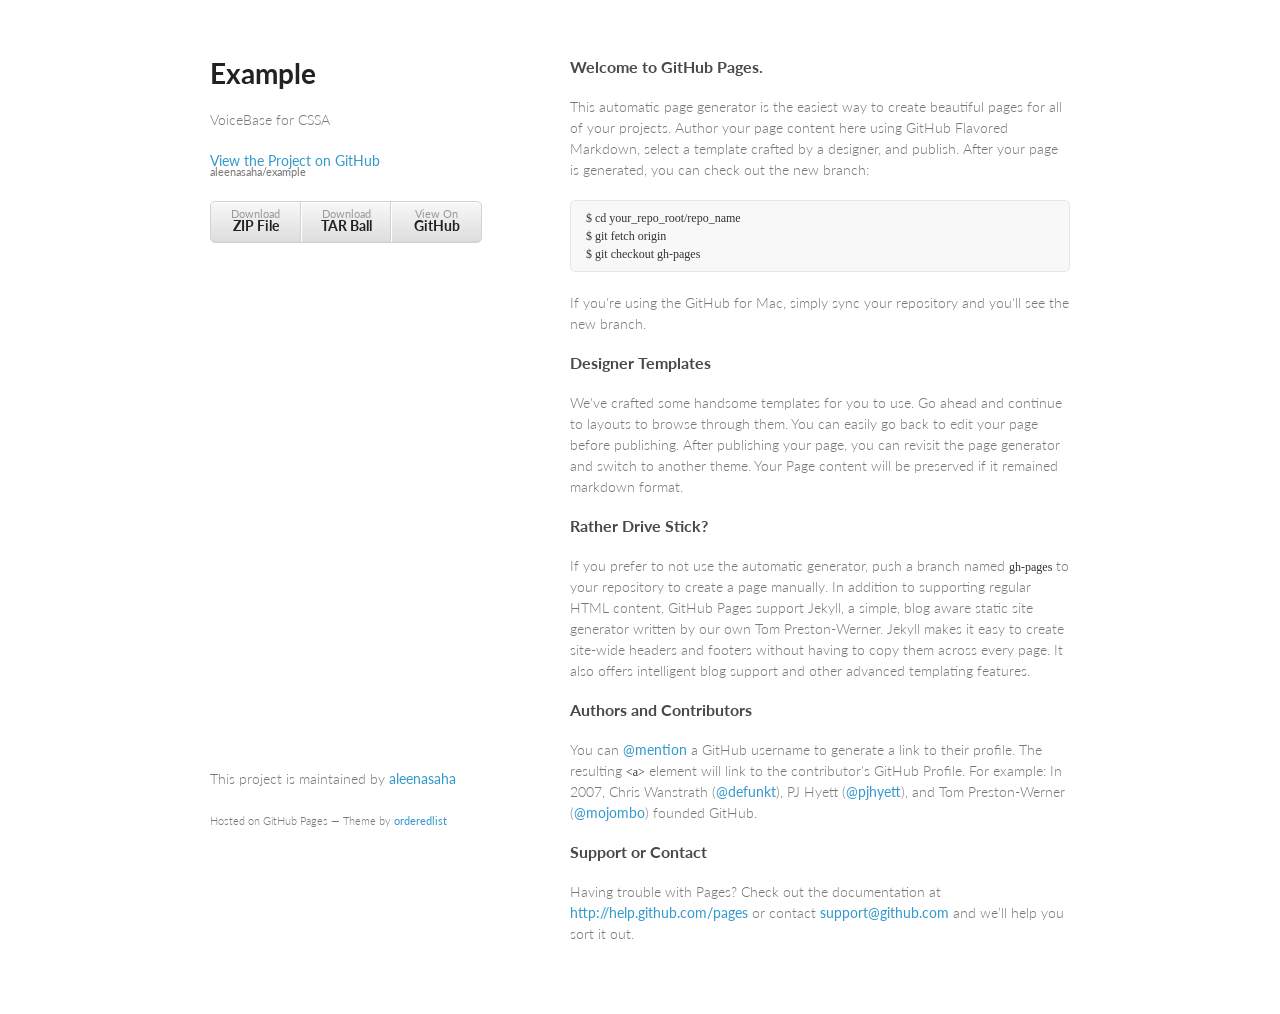
==== commit 7e137277: "fix casing" ====
--- a/index.html
+++ b/index.html
@@ -1,40 +1,71 @@
+<!doctype html>
 <html>
-    <head>
-      <link rel="stylesheet" href="jquery-ui-1.10.4.custom.min.css"/>
-      <link rel="stylesheet" href="jwplayer.vb-sdk-plugin.css"/>
-      <script type="text/javascript" src="jquery-1.9.1.min.js"></script>
-      <script type="text/javascript" src="jquery.voicebase.js"></script>
-      <script type="text/javascript" src=//cdnjs.cloudflare.com/ajax/libs/zclip/1.1.2/jquery.zclip.min.js"></script>
-      <script type="text/javascript" src="//cdnjs.cloudflare.com/ajax/libs/jqueryui/1.10.4/jquery-ui.min.js"></script>
-      <script type="text/javascript" src="http://jwpsrv.com/library/qhNfTJFiEeK7LSIACpYGxA.js"></script>
-        <style type="text/css">
-            .content {
-                width: 840px;
-                margin: 0 auto;
-            }
-        </style>
-    </head>
+  <head>
+    <meta charset="utf-8">
+    <meta http-equiv="X-UA-Compatible" content="chrome=1">
+    <title>Example by aleenasaha</title>
 
-    <body>
-        <div class="content">
-            <div id="jwplayer"> </div>
-        </div>
-        <script type='text/javascript'>
-            jQuery(document).ready(function(){
-                jwplayer('playerBlock').setup({
-                    primary: "flash",
-                    width: '792',
-                    height: '480'
-                });
-            jQuery('#playerBlock').voicebase({
-                    playerId: 'playerBlock',
-                    playerType: 'jwplayer',
-                    mediaID: '54245f7c6e9b7',
-                    apikey: '98B3E98C-001C-1E0A-4272-1F4FC0F5423D',
-                    password: window.location.hash.substring(1),
-                    stream: http
-                    });
-                });
-        </script>
-    </body>
-</html>
+    <link rel="stylesheet" href="stylesheets/styles.css">
+    <link rel="stylesheet" href="stylesheets/pygment_trac.css">
+    <meta name="viewport" content="width=device-width, initial-scale=1, user-scalable=no">
+    <!--[if lt IE 9]>
+    <script src="//html5shiv.googlecode.com/svn/trunk/html5.js"></script>
+    <![endif]-->
+  </head>
+  <body>
+    <div class="wrapper">
+      <header>
+        <h1>Example</h1>
+        <p>VoiceBase for CSSA</p>
+
+        <p class="view"><a href="https://github.com/aleenasaha/example">View the Project on GitHub <small>aleenasaha/example</small></a></p>
+
+
+        <ul>
+          <li><a href="https://github.com/aleenasaha/example/zipball/master">Download <strong>ZIP File</strong></a></li>
+          <li><a href="https://github.com/aleenasaha/example/tarball/master">Download <strong>TAR Ball</strong></a></li>
+          <li><a href="https://github.com/aleenasaha/example">View On <strong>GitHub</strong></a></li>
+        </ul>
+      </header>
+      <section>
+        <h3>
+<a name="welcome-to-github-pages" class="anchor" href="#welcome-to-github-pages"><span class="octicon octicon-link"></span></a>Welcome to GitHub Pages.</h3>
+
+<p>This automatic page generator is the easiest way to create beautiful pages for all of your projects. Author your page content here using GitHub Flavored Markdown, select a template crafted by a designer, and publish. After your page is generated, you can check out the new branch:</p>
+
+<pre><code>$ cd your_repo_root/repo_name
+$ git fetch origin
+$ git checkout gh-pages
+</code></pre>
+
+<p>If you're using the GitHub for Mac, simply sync your repository and you'll see the new branch.</p>
+
+<h3>
+<a name="designer-templates" class="anchor" href="#designer-templates"><span class="octicon octicon-link"></span></a>Designer Templates</h3>
+
+<p>We've crafted some handsome templates for you to use. Go ahead and continue to layouts to browse through them. You can easily go back to edit your page before publishing. After publishing your page, you can revisit the page generator and switch to another theme. Your Page content will be preserved if it remained markdown format.</p>
+
+<h3>
+<a name="rather-drive-stick" class="anchor" href="#rather-drive-stick"><span class="octicon octicon-link"></span></a>Rather Drive Stick?</h3>
+
+<p>If you prefer to not use the automatic generator, push a branch named <code>gh-pages</code> to your repository to create a page manually. In addition to supporting regular HTML content, GitHub Pages support Jekyll, a simple, blog aware static site generator written by our own Tom Preston-Werner. Jekyll makes it easy to create site-wide headers and footers without having to copy them across every page. It also offers intelligent blog support and other advanced templating features.</p>
+
+<h3>
+<a name="authors-and-contributors" class="anchor" href="#authors-and-contributors"><span class="octicon octicon-link"></span></a>Authors and Contributors</h3>
+
+<p>You can <a href="https://github.com/blog/821" class="user-mention">@mention</a> a GitHub username to generate a link to their profile. The resulting <code>&lt;a&gt;</code> element will link to the contributor's GitHub Profile. For example: In 2007, Chris Wanstrath (<a href="https://github.com/defunkt" class="user-mention">@defunkt</a>), PJ Hyett (<a href="https://github.com/pjhyett" class="user-mention">@pjhyett</a>), and Tom Preston-Werner (<a href="https://github.com/mojombo" class="user-mention">@mojombo</a>) founded GitHub.</p>
+
+<h3>
+<a name="support-or-contact" class="anchor" href="#support-or-contact"><span class="octicon octicon-link"></span></a>Support or Contact</h3>
+
+<p>Having trouble with Pages? Check out the documentation at <a href="http://help.github.com/pages">http://help.github.com/pages</a> or contact <a href="mailto:support@github.com">support@github.com</a> and we’ll help you sort it out.</p>
+      </section>
+      <footer>
+        <p>This project is maintained by <a href="https://github.com/aleenasaha">aleenasaha</a></p>
+        <p><small>Hosted on GitHub Pages &mdash; Theme by <a href="https://github.com/orderedlist">orderedlist</a></small></p>
+      </footer>
+    </div>
+    <script src="javascripts/scale.fix.js"></script>
+    
+  </body>
+</html>
--- a/stylesheets/styles.css
+++ b/stylesheets/styles.css
@@ -0,0 +1,255 @@
+@import url(https://fonts.googleapis.com/css?family=Lato:300italic,700italic,300,700);
+
+body {
+  padding:50px;
+  font:14px/1.5 Lato, "Helvetica Neue", Helvetica, Arial, sans-serif;
+  color:#777;
+  font-weight:300;
+}
+
+h1, h2, h3, h4, h5, h6 {
+  color:#222;
+  margin:0 0 20px;
+}
+
+p, ul, ol, table, pre, dl {
+  margin:0 0 20px;
+}
+
+h1, h2, h3 {
+  line-height:1.1;
+}
+
+h1 {
+  font-size:28px;
+}
+
+h2 {
+  color:#393939;
+}
+
+h3, h4, h5, h6 {
+  color:#494949;
+}
+
+a {
+  color:#39c;
+  font-weight:400;
+  text-decoration:none;
+}
+
+a small {
+  font-size:11px;
+  color:#777;
+  margin-top:-0.6em;
+  display:block;
+}
+
+.wrapper {
+  width:860px;
+  margin:0 auto;
+}
+
+blockquote {
+  border-left:1px solid #e5e5e5;
+  margin:0;
+  padding:0 0 0 20px;
+  font-style:italic;
+}
+
+code, pre {
+  font-family:Monaco, Bitstream Vera Sans Mono, Lucida Console, Terminal;
+  color:#333;
+  font-size:12px;
+}
+
+pre {
+  padding:8px 15px;
+  background: #f8f8f8;  
+  border-radius:5px;
+  border:1px solid #e5e5e5;
+  overflow-x: auto;
+}
+
+table {
+  width:100%;
+  border-collapse:collapse;
+}
+
+th, td {
+  text-align:left;
+  padding:5px 10px;
+  border-bottom:1px solid #e5e5e5;
+}
+
+dt {
+  color:#444;
+  font-weight:700;
+}
+
+th {
+  color:#444;
+}
+
+img {
+  max-width:100%;
+}
+
+header {
+  width:270px;
+  float:left;
+  position:fixed;
+}
+
+header ul {
+  list-style:none;
+  height:40px;
+  
+  padding:0;
+  
+  background: #eee;
+  background: -moz-linear-gradient(top, #f8f8f8 0%, #dddddd 100%);
+  background: -webkit-gradient(linear, left top, left bottom, color-stop(0%,#f8f8f8), color-stop(100%,#dddddd));
+  background: -webkit-linear-gradient(top, #f8f8f8 0%,#dddddd 100%);
+  background: -o-linear-gradient(top, #f8f8f8 0%,#dddddd 100%);
+  background: -ms-linear-gradient(top, #f8f8f8 0%,#dddddd 100%);
+  background: linear-gradient(top, #f8f8f8 0%,#dddddd 100%);
+  
+  border-radius:5px;
+  border:1px solid #d2d2d2;
+  box-shadow:inset #fff 0 1px 0, inset rgba(0,0,0,0.03) 0 -1px 0;
+  width:270px;
+}
+
+header li {
+  width:89px;
+  float:left;
+  border-right:1px solid #d2d2d2;
+  height:40px;
+}
+
+header ul a {
+  line-height:1;
+  font-size:11px;
+  color:#999;
+  display:block;
+  text-align:center;
+  padding-top:6px;
+  height:40px;
+}
+
+strong {
+  color:#222;
+  font-weight:700;
+}
+
+header ul li + li {
+  width:88px;
+  border-left:1px solid #fff;
+}
+
+header ul li + li + li {
+  border-right:none;
+  width:89px;
+}
+
+header ul a strong {
+  font-size:14px;
+  display:block;
+  color:#222;
+}
+
+section {
+  width:500px;
+  float:right;
+  padding-bottom:50px;
+}
+
+small {
+  font-size:11px;
+}
+
+hr {
+  border:0;
+  background:#e5e5e5;
+  height:1px;
+  margin:0 0 20px;
+}
+
+footer {
+  width:270px;
+  float:left;
+  position:fixed;
+  bottom:50px;
+}
+
+@media print, screen and (max-width: 960px) {
+  
+  div.wrapper {
+    width:auto;
+    margin:0;
+  }
+  
+  header, section, footer {
+    float:none;
+    position:static;
+    width:auto;
+  }
+  
+  header {
+    padding-right:320px;
+  }
+  
+  section {
+    border:1px solid #e5e5e5;
+    border-width:1px 0;
+    padding:20px 0;
+    margin:0 0 20px;
+  }
+  
+  header a small {
+    display:inline;
+  }
+  
+  header ul {
+    position:absolute;
+    right:50px;
+    top:52px;
+  }
+}
+
+@media print, screen and (max-width: 720px) {
+  body {
+    word-wrap:break-word;
+  }
+  
+  header {
+    padding:0;
+  }
+  
+  header ul, header p.view {
+    position:static;
+  }
+  
+  pre, code {
+    word-wrap:normal;
+  }
+}
+
+@media print, screen and (max-width: 480px) {
+  body {
+    padding:15px;
+  }
+  
+  header ul {
+    display:none;
+  }
+}
+
+@media print {
+  body {
+    padding:0.4in;
+    font-size:12pt;
+    color:#444;
+  }
+}
--- a/stylesheets/pygment_trac.css
+++ b/stylesheets/pygment_trac.css
@@ -0,0 +1,69 @@
+.highlight  { background: #ffffff; }
+.highlight .c { color: #999988; font-style: italic } /* Comment */
+.highlight .err { color: #a61717; background-color: #e3d2d2 } /* Error */
+.highlight .k { font-weight: bold } /* Keyword */
+.highlight .o { font-weight: bold } /* Operator */
+.highlight .cm { color: #999988; font-style: italic } /* Comment.Multiline */
+.highlight .cp { color: #999999; font-weight: bold } /* Comment.Preproc */
+.highlight .c1 { color: #999988; font-style: italic } /* Comment.Single */
+.highlight .cs { color: #999999; font-weight: bold; font-style: italic } /* Comment.Special */
+.highlight .gd { color: #000000; background-color: #ffdddd } /* Generic.Deleted */
+.highlight .gd .x { color: #000000; background-color: #ffaaaa } /* Generic.Deleted.Specific */
+.highlight .ge { font-style: italic } /* Generic.Emph */
+.highlight .gr { color: #aa0000 } /* Generic.Error */
+.highlight .gh { color: #999999 } /* Generic.Heading */
+.highlight .gi { color: #000000; background-color: #ddffdd } /* Generic.Inserted */
+.highlight .gi .x { color: #000000; background-color: #aaffaa } /* Generic.Inserted.Specific */
+.highlight .go { color: #888888 } /* Generic.Output */
+.highlight .gp { color: #555555 } /* Generic.Prompt */
+.highlight .gs { font-weight: bold } /* Generic.Strong */
+.highlight .gu { color: #800080; font-weight: bold; } /* Generic.Subheading */
+.highlight .gt { color: #aa0000 } /* Generic.Traceback */
+.highlight .kc { font-weight: bold } /* Keyword.Constant */
+.highlight .kd { font-weight: bold } /* Keyword.Declaration */
+.highlight .kn { font-weight: bold } /* Keyword.Namespace */
+.highlight .kp { font-weight: bold } /* Keyword.Pseudo */
+.highlight .kr { font-weight: bold } /* Keyword.Reserved */
+.highlight .kt { color: #445588; font-weight: bold } /* Keyword.Type */
+.highlight .m { color: #009999 } /* Literal.Number */
+.highlight .s { color: #d14 } /* Literal.String */
+.highlight .na { color: #008080 } /* Name.Attribute */
+.highlight .nb { color: #0086B3 } /* Name.Builtin */
+.highlight .nc { color: #445588; font-weight: bold } /* Name.Class */
+.highlight .no { color: #008080 } /* Name.Constant */
+.highlight .ni { color: #800080 } /* Name.Entity */
+.highlight .ne { color: #990000; font-weight: bold } /* Name.Exception */
+.highlight .nf { color: #990000; font-weight: bold } /* Name.Function */
+.highlight .nn { color: #555555 } /* Name.Namespace */
+.highlight .nt { color: #000080 } /* Name.Tag */
+.highlight .nv { color: #008080 } /* Name.Variable */
+.highlight .ow { font-weight: bold } /* Operator.Word */
+.highlight .w { color: #bbbbbb } /* Text.Whitespace */
+.highlight .mf { color: #009999 } /* Literal.Number.Float */
+.highlight .mh { color: #009999 } /* Literal.Number.Hex */
+.highlight .mi { color: #009999 } /* Literal.Number.Integer */
+.highlight .mo { color: #009999 } /* Literal.Number.Oct */
+.highlight .sb { color: #d14 } /* Literal.String.Backtick */
+.highlight .sc { color: #d14 } /* Literal.String.Char */
+.highlight .sd { color: #d14 } /* Literal.String.Doc */
+.highlight .s2 { color: #d14 } /* Literal.String.Double */
+.highlight .se { color: #d14 } /* Literal.String.Escape */
+.highlight .sh { color: #d14 } /* Literal.String.Heredoc */
+.highlight .si { color: #d14 } /* Literal.String.Interpol */
+.highlight .sx { color: #d14 } /* Literal.String.Other */
+.highlight .sr { color: #009926 } /* Literal.String.Regex */
+.highlight .s1 { color: #d14 } /* Literal.String.Single */
+.highlight .ss { color: #990073 } /* Literal.String.Symbol */
+.highlight .bp { color: #999999 } /* Name.Builtin.Pseudo */
+.highlight .vc { color: #008080 } /* Name.Variable.Class */
+.highlight .vg { color: #008080 } /* Name.Variable.Global */
+.highlight .vi { color: #008080 } /* Name.Variable.Instance */
+.highlight .il { color: #009999 } /* Literal.Number.Integer.Long */
+
+.type-csharp .highlight .k { color: #0000FF }
+.type-csharp .highlight .kt { color: #0000FF }
+.type-csharp .highlight .nf { color: #000000; font-weight: normal }
+.type-csharp .highlight .nc { color: #2B91AF }
+.type-csharp .highlight .nn { color: #000000 }
+.type-csharp .highlight .s { color: #A31515 }
+.type-csharp .highlight .sc { color: #A31515 }
